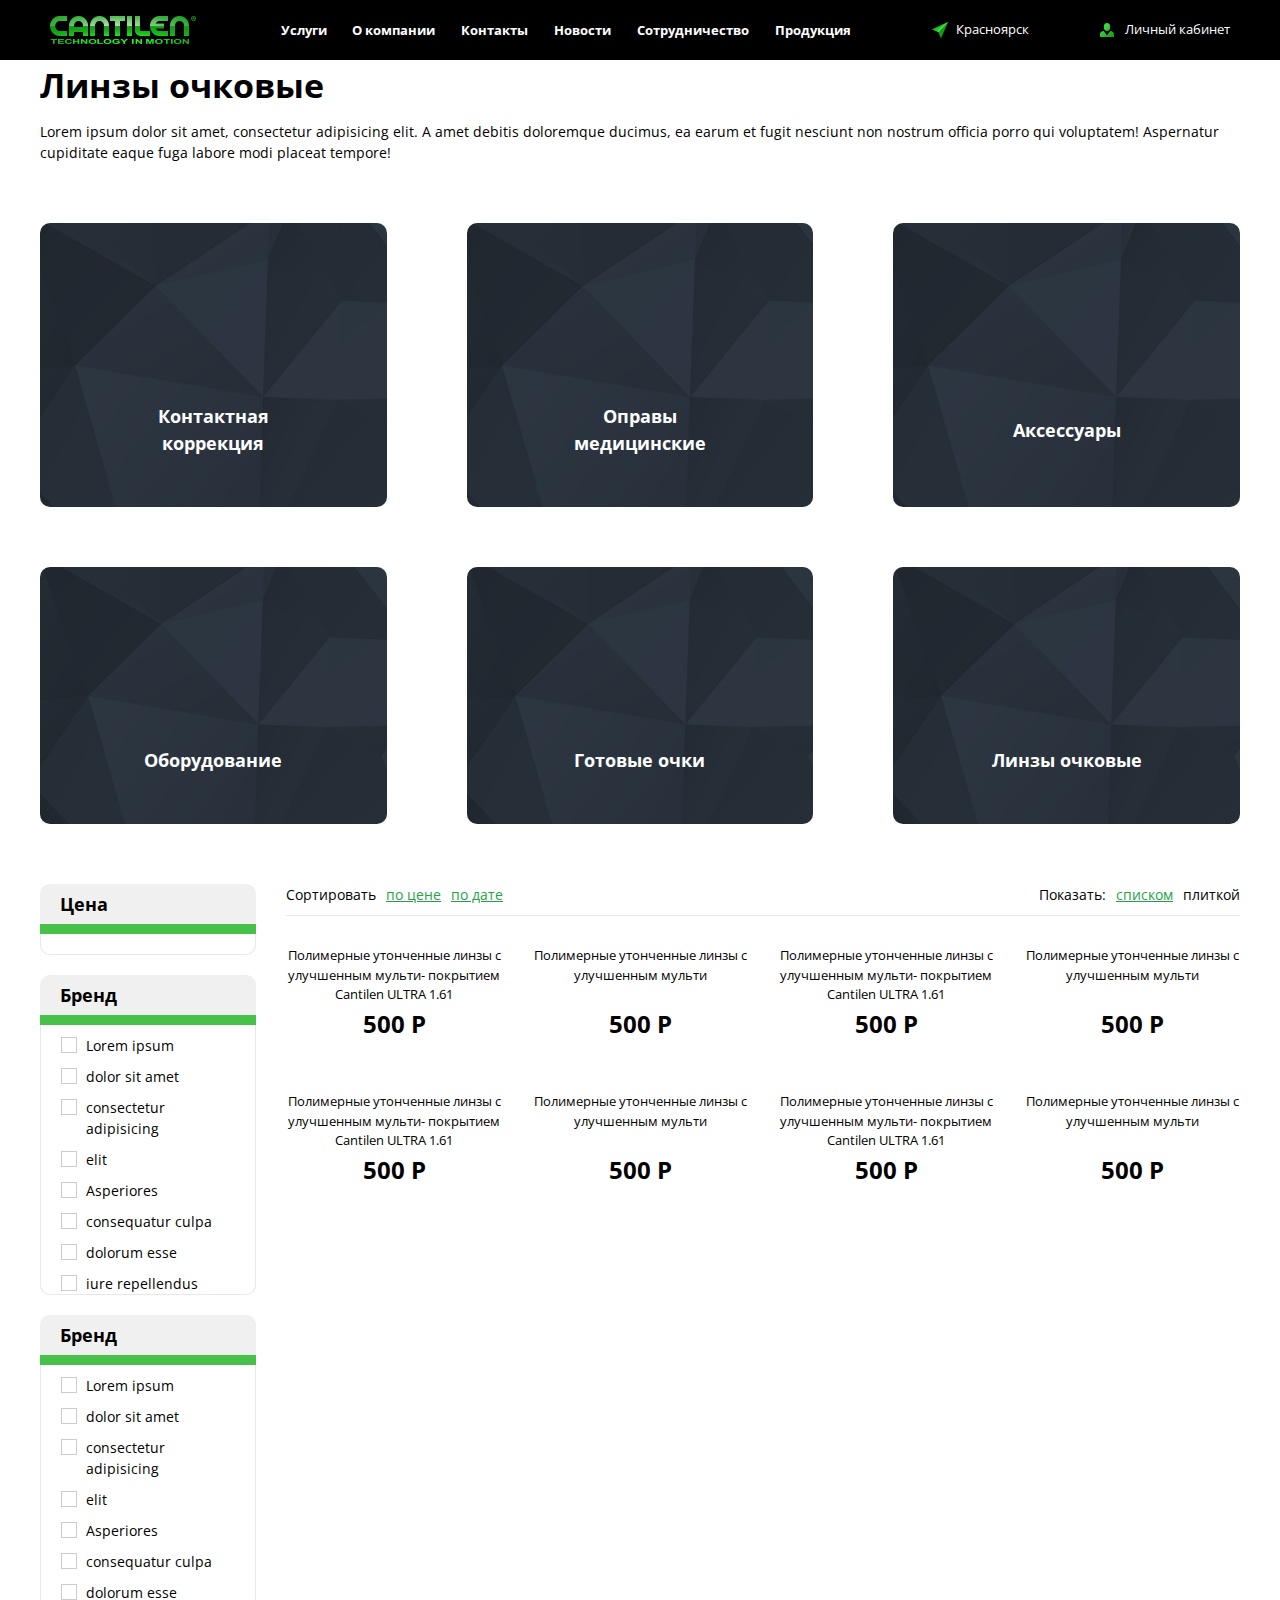
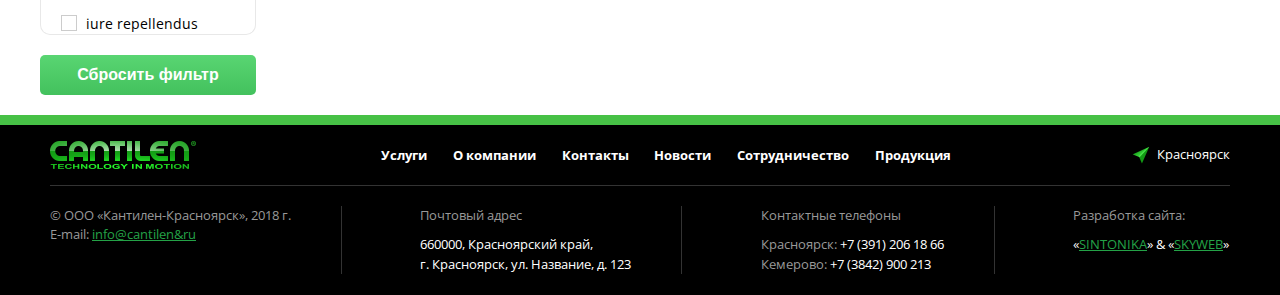
==== catalog.html @ 7dd4316a "каталог без деталки" ====
<!DOCTYPE html>
<html lang="en">
<head>
    <meta charset="UTF-8">
    <meta name="viewport" content="width=device-width, initial-scale=1">
    <title>Title</title>
    <link href="https://fonts.googleapis.com/css?family=Open+Sans" rel="stylesheet">
    <link rel="stylesheet" href="css/reset.css">
    <link rel="stylesheet" href="css/greed.css">
    <link rel="stylesheet" href="css/style.css">
</head>
<body>

    <header class="header">
        <div class="header__inner">
            <div class="m-overlay">
                <div class="m-overlay__item _logo">
                    <a href="#" class="logo"></a>
                </div>
                <div class="m-overlay__item _nav">
                    <nav class="m-nav">
                        <ul>
                            <li class="m-nav__item _sub">
                                <a href="#" class="m-nav__link">Услуги</a>
                                <div class="subnav-overlay">
                                    <div class="subnav-overlay__inner">
                                        <div class="subnav-overlay__item">
                                            <ul class="subnav">
                                                <li class="subnav__item">
                                                    <a href="#" class="subnav__link _aligner">
                                                        <img src="img/icons/n_icon_1.png" alt="">
                                                        Контактная коррекция
                                                    </a>
                                                </li>
                                                <li class="subnav__item">
                                                    <a href="#" class="subnav__link _aligner">
                                                        <img src="img/icons/n_icon_2.png" alt="">
                                                        Оправы медицинские
                                                    </a>
                                                </li>
                                                <li class="subnav__item">
                                                    <a href="#" class="subnav__link _aligner">
                                                        <img src="img/icons/n_icon_3.png" alt="">
                                                        Аксессуары
                                                    </a>
                                                </li>
                                                <li class="subnav__item">
                                                    <a href="#" class="subnav__link _aligner">
                                                        <img src="img/icons/n_icon_4.png" alt="">
                                                        Оборудование
                                                    </a>
                                                </li>
                                                <li class="subnav__item">
                                                    <a href="#" class="subnav__link _aligner">
                                                        <img src="img/icons/n_icon_5.png" alt="">
                                                        Готовые очки
                                                    </a>
                                                </li>
                                                <li class="subnav__item">
                                                    <a href="#" class="subnav__link _aligner">
                                                        <img src="img/icons/n_icon_6.png" alt="">
                                                        Линзы очковые
                                                    </a>
                                                </li>
                                            </ul>
                                        </div>
                                        <div class="subnav-overlay__item _search">
                                            <div class="search">
                                                <div class="search__inner">
                                                    <div class="search__inner-item _first">
                                                        <a href="#" class="search__btn _aligner">
                                                            <img src="img/icons/n_icon_7.png" alt="">
                                                            Поиск по каталогу
                                                        </a>
                                                    </div>
                                                    <div class="search__inner-item _form">
                                                        <form action="#">
                                                            <input type="text" class="search__input" placeholder="Что ищем?">
                                                            <button class="search__control">Найти</button>
                                                        </form>
                                                    </div>
                                                    <div class="search__inner-item">
                                                        <a href="#" class="search__close">X</a>
                                                    </div>
                                                </div>
                                            </div>
                                        </div>
                                    </div>
                                </div>
                            </li>
                            <li class="m-nav__item">
                                <a href="#" class="m-nav__link">О компании</a>
                            </li>
                            <li class="m-nav__item">
                                <a href="#" class="m-nav__link">Контакты</a>
                            </li>
                            <li class="m-nav__item">
                                <a href="#" class="m-nav__link">Новости</a>
                            </li>
                            <li class="m-nav__item">
                                <a href="#" class="m-nav__link">Сотрудничество</a>
                            </li>
                            <li class="m-nav__item">
                                <a href="#" class="m-nav__link">Продукция</a>
                            </li>
                        </ul>
                    </nav>
                </div>
                <div class="m-overlay__item">
                    <a href="#" class="location">Красноярск</a>
                </div>
                <div class="m-overlay__item">
                    <a href="#" class="login">Личный кабинет</a>
                </div>
                <div class="m-overlay__item _burger">
                    <a href="#" class="burger"></a>
                    <nav class="mob-nav">
                        <a href="#" class="mob-nav__item">Услуги</a>
                        <a href="#" class="mob-nav__item">О компании</a>
                        <a href="#" class="mob-nav__item">Контакты</a>
                        <a href="#" class="mob-nav__item">Новости</a>
                        <a href="#" class="mob-nav__item">Сотрудничество</a>
                        <a href="#" class="mob-nav__item">Продукция</a>
                    </nav>
                </div>
            </div>
        </div>
    </header>

    <div class="wrapper">

        <nav class="mob-subnav grid _4">
            <a href="#" class="mob-subnav__item grid__item">
                <img src="img/icons/n_icon_1.png" alt="">
            </a>
            <a href="#" class="mob-subnav__item grid__item">
                <img src="img/icons/n_icon_2.png" alt="">
            </a>
            <a href="#" class="mob-subnav__item grid__item">
                <img src="img/icons/n_icon_3.png" alt="">
            </a>
            <a href="#" class="mob-subnav__item grid__item">
                <img src="img/icons/n_icon_4.png" alt="">
            </a>
            <a href="#" class="mob-subnav__item grid__item">
                <img src="img/icons/n_icon_5.png" alt="">
            </a>
            <a href="#" class="mob-subnav__item grid__item">
                <img src="img/icons/n_icon_6.png" alt="">
            </a>
            <div class="mob-subnav__item grid__item"></div>
            <div class="mob-subnav__item grid__item _search">
                <img class="_common _show" src="img/icons/n_icon_7.png" alt="">
                <img class="_colored _hide" src="img/icons/n_icon_7-1.png" alt="">
                <input type="text" class="mob-search _hide" placeholder="Что ищем?">
            </div>
        </nav>

        <div class="main">
            <h2>Линзы очковые</h2>
            <p>Lorem ipsum dolor sit amet, consectetur adipisicing elit. A amet debitis doloremque ducimus, ea earum et fugit nesciunt non nostrum officia porro qui voluptatem! Aspernatur cupiditate eaque fuga labore modi placeat tempore!</p>
        </div>
        <div class="serv _cat grid _3 _mobile">
            <div class="grid__item">
                <div class="serv__item">
                    <div class="serv__item-img">
                        <img src="img/icons/b_icon_4.png" alt="">
                    </div>
                    <div class="serv__item-title">
                        Контактная коррекция
                    </div>
                    <a href="#" class="serv__item-link">&darr;</a>
                </div>
            </div>
            <div class="grid__item">
                <div class="serv__item">
                    <div class="serv__item-img">
                        <img src="img/icons/b_icon_5.png" alt="">
                    </div>
                    <div class="serv__item-title">
                        Оправы медицинские
                    </div>
                    <a href="#" class="serv__item-link">&darr;</a>
                </div>
            </div>
            <div class="grid__item">
                <div class="serv__item">
                    <div class="serv__item-img">
                        <img src="img/icons/b_icon_6.png" alt="">
                    </div>
                    <div class="serv__item-title">
                        Аксессуары
                    </div>
                    <a href="#" class="serv__item-link">&darr;</a>
                </div>
            </div>
            <div class="grid__item">
                <div class="serv__item">
                    <div class="serv__item-img">
                        <img src="img/icons/b_icon_7.png" alt="">
                    </div>
                    <div class="serv__item-title">
                        Оборудование
                    </div>
                    <a href="#" class="serv__item-link">&darr;</a>
                </div>
            </div>
            <div class="grid__item">
                <div class="serv__item">
                    <div class="serv__item-img">
                        <img src="img/icons/b_icon_8.png" alt="">
                    </div>
                    <div class="serv__item-title">
                        Готовые очки
                    </div>
                    <a href="#" class="serv__item-link">&darr;</a>
                </div>
            </div>
            <div class="grid__item">
                <div class="serv__item">
                    <div class="serv__item-img">
                        <img src="img/icons/b_icon_9.png" alt="">
                    </div>
                    <div class="serv__item-title">
                        Линзы очковые
                    </div>
                    <a href="#" class="serv__item-link">&darr;</a>
                </div>
            </div>
        </div>
        <div class="cat grid _1-4 _mobile">
            <div class="grid__item">
                <div class="cat__sidebar">
                    <form action="">
                        <div class="s-sec">
                            <div class="s-sec__title">
                                Цена
                            </div>
                            <div class="s-sec__main">

                            </div>
                        </div>
                        <div class="s-sec">
                            <div class="s-sec__title">
                                Бренд
                            </div>
                            <div class="s-sec__main">
                                <label class="check">
                                    <input type="checkbox" name="filter1">
                                    <span class="check__label">Lorem ipsum</span>
                                </label>
                                <label class="check">
                                    <input type="checkbox" name="filter1">
                                    <span class="check__label">dolor sit amet</span>
                                </label>
                                <label class="check">
                                    <input type="checkbox" name="filter1">
                                    <span class="check__label">consectetur adipisicing</span>
                                </label>
                                <label class="check">
                                    <input type="checkbox" name="filter1">
                                    <span class="check__label">elit</span>
                                </label>
                                <label class="check">
                                    <input type="checkbox" name="filter1">
                                    <span class="check__label">Asperiores</span>
                                </label>
                                <label class="check">
                                    <input type="checkbox" name="filter1">
                                    <span class="check__label">consequatur culpa</span>
                                </label>
                                <label class="check">
                                    <input type="checkbox" name="filter1">
                                    <span class="check__label">dolorum esse</span>
                                </label>
                                <label class="check">
                                    <input type="checkbox" name="filter1">
                                    <span class="check__label">iure repellendus veniam</span>
                                </label>
                                <label class="check">
                                    <input type="checkbox" name="filter1">
                                    <span class="check__label">Lorem ipsum</span>
                                </label>
                                <label class="check">
                                    <input type="checkbox" name="filter1">
                                    <span class="check__label">dolor sit amet</span>
                                </label>
                                <label class="check">
                                    <input type="checkbox" name="filter1">
                                    <span class="check__label">consectetur adipisicing</span>
                                </label>
                                <label class="check">
                                    <input type="checkbox" name="filter1">
                                    <span class="check__label">elit</span>
                                </label>
                                <label class="check">
                                    <input type="checkbox" name="filter1">
                                    <span class="check__label">Asperiores</span>
                                </label>
                                <label class="check">
                                    <input type="checkbox" name="filter1">
                                    <span class="check__label">consequatur culpa</span>
                                </label>
                                <label class="check">
                                    <input type="checkbox" name="filter1">
                                    <span class="check__label">dolorum esse</span>
                                </label>
                                <label class="check">
                                    <input type="checkbox" name="filter1">
                                    <span class="check__label">iure repellendus veniam</span>
                                </label>
                            </div>
                        </div>
                        <div class="s-sec">
                            <div class="s-sec__title">
                                Бренд
                            </div>
                            <div class="s-sec__main">
                                <label class="check">
                                    <input type="checkbox" name="filter1">
                                    <span class="check__label">Lorem ipsum</span>
                                </label>
                                <label class="check">
                                    <input type="checkbox" name="filter1">
                                    <span class="check__label">dolor sit amet</span>
                                </label>
                                <label class="check">
                                    <input type="checkbox" name="filter1">
                                    <span class="check__label">consectetur adipisicing</span>
                                </label>
                                <label class="check">
                                    <input type="checkbox" name="filter1">
                                    <span class="check__label">elit</span>
                                </label>
                                <label class="check">
                                    <input type="checkbox" name="filter1">
                                    <span class="check__label">Asperiores</span>
                                </label>
                                <label class="check">
                                    <input type="checkbox" name="filter1">
                                    <span class="check__label">consequatur culpa</span>
                                </label>
                                <label class="check">
                                    <input type="checkbox" name="filter1">
                                    <span class="check__label">dolorum esse</span>
                                </label>
                                <label class="check">
                                    <input type="checkbox" name="filter1">
                                    <span class="check__label">iure repellendus veniam</span>
                                </label>
                                <label class="check">
                                    <input type="checkbox" name="filter1">
                                    <span class="check__label">Lorem ipsum</span>
                                </label>
                                <label class="check">
                                    <input type="checkbox" name="filter1">
                                    <span class="check__label">dolor sit amet</span>
                                </label>
                                <label class="check">
                                    <input type="checkbox" name="filter1">
                                    <span class="check__label">consectetur adipisicing</span>
                                </label>
                                <label class="check">
                                    <input type="checkbox" name="filter1">
                                    <span class="check__label">elit</span>
                                </label>
                                <label class="check">
                                    <input type="checkbox" name="filter1">
                                    <span class="check__label">Asperiores</span>
                                </label>
                                <label class="check">
                                    <input type="checkbox" name="filter1">
                                    <span class="check__label">consequatur culpa</span>
                                </label>
                                <label class="check">
                                    <input type="checkbox" name="filter1">
                                    <span class="check__label">dolorum esse</span>
                                </label>
                                <label class="check">
                                    <input type="checkbox" name="filter1">
                                    <span class="check__label">iure repellendus veniam</span>
                                </label>
                            </div>
                        </div>
                        <button class="cat__sidebar-btn btn">Сбросить фильтр</button>
                    </form>
                </div>
            </div>
            <div class="grid__item">
                <div class="cat__main">
                    <div class="cat__main-head">
                        <div class="cat__main-head-item">
                            <div class="cat__main-head-name">Сортировать</div>
                            <a class="cat__main-head-control _price">по цене</a>
                            <a class="cat__main-head-control _date">по дате</a>
                        </div>
                        <div class="cat__main-head-item">
                            <div class="cat__main-head-name">Показать:</div>
                            <a class="cat__main-head-control _list">списком</a>
                            <a class="cat__main-head-control _tile _active">плиткой</a>
                        </div>
                    </div>
                    <div class="prod _tile">
                        <div class="prod__inner grid _4 _mobile-2"> <!--Классы grida въебать JSом-->
                            <div class="prod__item grid__item">
                                <div class="prod__item-unit _img">
                                    <a href="#" class="prod__item-img">
                                        <img src="img/c_img_1-1.png" alt="">
                                    </a>
                                </div>
                                <div class="prod__item-unit">
                                    <div class="prod__item-title">
                                        Полимерные утонченные линзы с улучшенным мульти- покрытием Cantilen ULTRA 1.61
                                    </div>
                                    <div class="prod__item-price">500 P</div>
                                    <div class="prod__item-btn">
                                        <a href="#" class="btn">Заказать</a>
                                    </div>
                                </div>
                            </div>
                            <div class="prod__item grid__item">
                                <div class="prod__item-unit _img">
                                    <a href="#" class="prod__item-img">
                                        <img src="img/c_img_1-1.png" alt="">
                                    </a>
                                </div>
                                <div class="prod__item-unit">
                                    <div class="prod__item-title">
                                        Полимерные утонченные линзы с улучшенным мульти
                                    </div>
                                    <div class="prod__item-price">500 P</div>
                                    <div class="prod__item-btn">
                                        <a href="#" class="btn">Заказать</a>
                                    </div>
                                </div>
                            </div>
                            <div class="prod__item grid__item">
                                <div class="prod__item-unit _img">
                                    <a href="#" class="prod__item-img">
                                        <img src="img/c_img_1-1.png" alt="">
                                    </a>
                                </div>
                                <div class="prod__item-unit">
                                    <div class="prod__item-title">
                                        Полимерные утонченные линзы с улучшенным мульти- покрытием Cantilen ULTRA 1.61
                                    </div>
                                    <div class="prod__item-price">500 P</div>
                                    <div class="prod__item-btn">
                                        <a href="#" class="btn">Заказать</a>
                                    </div>
                                </div>
                            </div>
                            <div class="prod__item grid__item">
                                <div class="prod__item-unit _img">
                                    <a href="#" class="prod__item-img">
                                        <img src="img/c_img_1-1.png" alt="">
                                    </a>
                                </div>
                                <div class="prod__item-unit">
                                    <div class="prod__item-title">
                                        Полимерные утонченные линзы с улучшенным мульти
                                    </div>
                                    <div class="prod__item-price">500 P</div>
                                    <div class="prod__item-btn">
                                        <a href="#" class="btn">Заказать</a>
                                    </div>
                                </div>
                            </div>
                            <div class="prod__item grid__item">
                                <div class="prod__item-unit _img">
                                    <a href="#" class="prod__item-img">
                                        <img src="img/c_img_1-1.png" alt="">
                                    </a>
                                </div>
                                <div class="prod__item-unit">
                                    <div class="prod__item-title">
                                        Полимерные утонченные линзы с улучшенным мульти- покрытием Cantilen ULTRA 1.61
                                    </div>
                                    <div class="prod__item-price">500 P</div>
                                    <div class="prod__item-btn">
                                        <a href="#" class="btn">Заказать</a>
                                    </div>
                                </div>
                            </div>
                            <div class="prod__item grid__item">
                                <div class="prod__item-unit _img">
                                    <a href="#" class="prod__item-img">
                                        <img src="img/c_img_1-1.png" alt="">
                                    </a>
                                </div>
                                <div class="prod__item-unit">
                                    <div class="prod__item-title">
                                        Полимерные утонченные линзы с улучшенным мульти
                                    </div>
                                    <div class="prod__item-price">500 P</div>
                                    <div class="prod__item-btn">
                                        <a href="#" class="btn">Заказать</a>
                                    </div>
                                </div>
                            </div>
                            <div class="prod__item grid__item">
                                <div class="prod__item-unit _img">
                                    <a href="#" class="prod__item-img">
                                        <img src="img/c_img_1-1.png" alt="">
                                    </a>
                                </div>
                                <div class="prod__item-unit">
                                    <div class="prod__item-title">
                                        Полимерные утонченные линзы с улучшенным мульти- покрытием Cantilen ULTRA 1.61
                                    </div>
                                    <div class="prod__item-price">500 P</div>
                                    <div class="prod__item-btn">
                                        <a href="#" class="btn">Заказать</a>
                                    </div>
                                </div>
                            </div>
                            <div class="prod__item grid__item">
                                <div class="prod__item-unit _img">
                                    <a href="#" class="prod__item-img">
                                        <img src="img/c_img_1-1.png" alt="">
                                    </a>
                                </div>
                                <div class="prod__item-unit">
                                    <div class="prod__item-title">
                                        Полимерные утонченные линзы с улучшенным мульти
                                    </div>
                                    <div class="prod__item-price">500 P</div>
                                    <div class="prod__item-btn">
                                        <a href="#" class="btn">Заказать</a>
                                    </div>
                                </div>
                            </div>
                        </div>
                    </div>
                </div>
            </div>
        </div>
    </div>

    <footer class="footer">
        <div class="footer__inner">
            <div class="footer__inner-unit">
                <div class="m-overlay">
                    <div class="m-overlay__item _logo">
                        <a href="#" class="logo"></a>
                    </div>
                    <div class="m-overlay__item _nav">
                        <nav class="m-nav">
                            <a href="#" class="m-nav__link">Услуги</a>
                            <a href="#" class="m-nav__link">О компании</a>
                            <a href="#" class="m-nav__link">Контакты</a>
                            <a href="#" class="m-nav__link">Новости</a>
                            <a href="#" class="m-nav__link">Сотрудничество</a>
                            <a href="#" class="m-nav__link">Продукция</a>
                        </nav>
                    </div>
                    <div class="m-overlay__item">
                        <a href="#" class="location">Красноярск</a>
                    </div>
                </div>
            </div>
            <div class="footer__inner-unit">
                <div class="footer__inner-unit-item">
                    <div class="copyright">
                        © ООО «Кантилен-Красноярск», 2018 г. <br>
                        E-mail:
                        <a href="#">info@cantilen&ru</a>
                    </div>
                </div>
                <div class="footer__inner-unit-item">
                    <div class="footer__inner-unit-item-title">
                        Почтовый адрес
                    </div>
                    <p>
                        660000, Красноярский край, <br>
                        г. Красноярск, ул. Название, д. 123
                    </p>
                </div>
                <div class="footer__inner-unit-item">
                    <div class="footer__inner-unit-item-title">
                        Контактные телефоны
                    </div>
                    <p>
                        <span>Красноярск:</span> +7 (391) 206 18 66 <br>
                        <span>Кемерово:</span> +7 (3842) 900 213
                    </p>
                </div>
                <div class="footer__inner-unit-item">
                    <div class="footer__inner-unit-item-title">
                        Разработка сайта:
                    </div>
                    <p>
                        «<a href="#">SINTONIKA</a>»
                        &
                        «<a href="#">SKYWEB</a>»
                    </p>
                </div>
            </div>
        </div>
    </footer>

    <script src="js/greed.js"></script>
    <script src="js/jquery.js"></script>
    <script src="js/jquery.spincrement.min.js"></script>
    <script src="js/script.js"></script>
</body>
</html>
---- css/greed.css ----
* {
    box-sizing: border-box;
    }

*::before, *::after {
    box-sizing: border-box;
    }

/*Grid*/

.grid {
    position: relative;
    /*margin: 0 -15px;*/
    box-sizing: border-box;
    display: flex;
    flex-flow: row wrap;
    align-content: stretch;
    }

.grid__item {
    position: relative;
    /*padding: 0 15px;*/
    flex-grow: 0;
    flex-shrink: 0;
    width: 100%;
    }

.grid._2 {
    }

    .grid._2 > .grid__item {
        width: calc(100% / 2);
        }

.grid._3 {
    }

    .grid._3 > .grid__item {
        width: calc(100% / 3);
        }

.grid._4 {
    }

    .grid._4 > .grid__item {
        width: calc(100% / 4);
        }

.grid._5 {
    }

    .grid._5 > .grid__item {
        width: calc(100% / 5);
        }

.grid._6 {
    }

    .grid._6 > .grid__item {
        width: calc(100% / 6);
        }

.grid._2-1 {
    }

    .grid._2-1 > .grid__item {
        width: calc(100% / 3 * 2);
        }
    
    .grid._2-1 > .grid__item:nth-child(2n) {
        width: calc(100% / 3);
        }

.grid._1-2 {
    }

    .grid._1-2 > .grid__item {
        width: calc(100% / 3);
        }
    
    .grid._1-2 > .grid__item:nth-child(2n) {
        width: calc(100% / 3 * 2);
        }

.grid._3-1 {
    }

    .grid._3-1 > .grid__item {
        width: calc(100% / 4 * 3);
        }
    
    .grid._3-1 > .grid__item:nth-child(2n) {
        width: calc(100% / 4);
        }

.grid._1-3 {
    }

    .grid._1-3 > .grid__item {
        width: calc(100% / 4);
        }
    
    .grid._1-3 > .grid__item:nth-child(2n) {
        width: calc(100% / 4 * 3);
        }

.grid._1-2-1 {
    }

    .grid._1-2-1 > .grid__item {
        width: calc(100% / 2);
        }
    
    .grid._1-2-1 > .grid__item:nth-child(3n+1) {
        width: calc(100% / 4);
        }
    
    .grid._1-2-1 > .grid__item:nth-child(3n) {
        width: calc(100% / 4);
        }

.grid._4-1 {
    }

    .grid._4-1 > .grid__item {
        width: calc(100% / 5 * 4);
        }
    
    .grid._4-1 > .grid__item:nth-child(2n) {
        width: calc(100% / 5);
        }

.grid._1-4 {
    }

    .grid._1-4 > .grid__item {
        width: calc(100% / 5);
        }
    
    .grid._1-4 > .grid__item:nth-child(2n) {
        width: calc(100% / 5 * 4);
        }

.grid._1-3-1 {
    }

    .grid._1-3-1 > .grid__item {
        width: calc(100% / 5 * 3);
        }
    
    .grid._1-3-1 > .grid__item:nth-child(3n+1) {
        width: calc(100% / 5);
        }
    
    .grid._1-3-1 > .grid__item:nth-child(3n) {
        width: calc(100% / 5);
        }

.grid._5-1 {
    }

    .grid._5-1 > .grid__item {
        width: calc(100% / 6 * 5);
        }
    
    .grid._5-1 > .grid__item:nth-child(2n) {
        width: calc(100% / 6);
        }

.grid._1-5 {
    }

    .grid._1-5 > .grid__item {
        width: calc(100% / 6);
        }
    
    .grid._1-5 > .grid__item:nth-child(2n) {
        width: calc(100% / 6 * 5);
        }

.grid._1-4-1 {
    }

    .grid._1-4-1 > .grid__item {
        width: calc(100% / 3 * 2);
        }
    
    .grid._1-4-1 > .grid__item:nth-child(3n+1) {
        width: calc(100% / 6);
        }
    
    .grid._1-4-1 > .grid__item:nth-child(3n) {
        width: calc(100% / 6);
        }

/*Uncommon sizes*/

.grid._2-3 {
    }

    .grid._2-3 > .grid__item {
        width: calc(100% / 5 * 2);
        }
    
    .grid._2-3 > .grid__item:nth-child(2n) {
        width: calc(100% / 5 * 3);
        }

.grid._3-2 {
    }

    .grid._3-2 > .grid__item {
        width: calc(100% / 5 * 3);
        }
    
    .grid._3-2 > .grid__item:nth-child(2n) {
        width: calc(100% / 5 * 2);
        }

.grid._4-5 {
    }

    .grid._4-5 > .grid__item {
        width: calc(100% / 9 * 4);
        }
    
    .grid._4-5 > .grid__item:nth-child(2n) {
        width: calc(100% / 9 * 5);
        }

.grid._5-4 {
    }

    .grid._5-4 > .grid__item {
        width: calc(100% / 9 * 5);
        }
    
    .grid._5-4 > .grid__item:nth-child(2n) {
        width: calc(100% / 9 * 4);
        }

/*Mobile grid*/

@media (max-width: 767px) {
    
    .grid._mobile {
        }
    
        .grid._mobile > .grid__item:nth-child(n) {
            width: 100%;
            }
    
    .grid._mobile-2 {
        }
    
        .grid._mobile-2 > .grid__item:nth-child(n) {
            width: calc(100% / 2);
            }
    
    .grid._mobile-3 {
        }
    
        .grid._mobile-3 > .grid__item:nth-child(n) {
            width: calc(100% / 3);
            }
    
    .grid._mobile-4 {
        }
    
        .grid._mobile-4 > .grid__item:nth-child(n) {
            width: calc(100% / 4);
            }
    
    .grid._mobile-5 {
        }
    
        .grid._mobile-5 > .grid__item:nth-child(n) {
            width: calc(100% / 5);
            }
    
    .grid._mobile-6 {
        }
    
        .grid._mobile-6 > .grid__item:nth-child(n) {
            width: calc(100% / 6);
            }
    
    .grid._mobile-2-1 {
        }
    
        .grid._mobile-2-1 > .grid__item {
            width: calc(100% / 3 * 2);
            }
    
        .grid._mobile-2-1 > .grid__item:nth-child(2n) {
            width: calc(100% / 3);
            }
    
    .grid._mobile-1-2 {
        }
    
        .grid._mobile-1-2 > .grid__item {
            width: calc(100% / 3);
            }
        
        .grid._mobile-1-2 > .grid__item:nth-child(2n) {
            width: calc(100% / 3 * 2);
            }
    
    .grid._mobile-3-1 {
        }
    
        .grid._mobile-3-1 > .grid__item {
            width: calc(100% / 4 * 3);
            }
        
        .grid._mobile-3-1 > .grid__item:nth-child(2n) {
            width: calc(100% / 4);
            }
    
    .grid._mobile-1-3 {
        }
    
        .grid._mobile-1-3 > .grid__item {
            width: calc(100% / 4);
            }
        
        .grid._mobile-1-3 > .grid__item:nth-child(2n) {
            width: calc(100% / 4 * 3);
            }
    
    .grid._mobile-1-2-1 {
        }
    
        .grid._mobile-1-2-1 > .grid__item {
            width: calc(100% / 2);
            }
        
        .grid._mobile-1-2-1 > .grid__item:nth-child(3n+1) {
            width: calc(100% / 4);
            }
        
        .grid._mobile-1-2-1 > .grid__item:nth-child(3n) {
            width: calc(100% / 4);
            }
    
    .grid._mobile-4-1 {
        }
    
        .grid._mobile-4-1 > .grid__item {
            width: calc(100% / 5 * 4);
            }
        
        .grid._mobile-4-1 > .grid__item:nth-child(2n) {
            width: calc(100% / 5);
            }
    
    .grid._mobile-1-4 {
        }
    
        .grid._mobile-1-4 > .grid__item {
            width: calc(100% / 5);
            }
        
        .grid._mobile-1-4 > .grid__item:nth-child(2n) {
            width: calc(100% / 5 * 4);
            }
    
    .grid._mobile-1-3-1 {
        }
    
        .grid._mobile-1-3-1 > .grid__item {
            width: calc(100% / 5 * 3);
            }
        
        .grid._mobile-1-3-1 > .grid__item:nth-child(3n+1) {
            width: calc(100% / 5);
            }
        
        .grid._mobile-1-3-1 > .grid__item:nth-child(3n) {
            width: calc(100% / 5);
            }
    
    .grid._mobile-5-1 {
        }
    
        .grid._mobile-5-1 > .grid__item {
            width: calc(100% / 6 * 5);
            }
        
        .grid._mobile-5-1 > .grid__item:nth-child(2n) {
            width: calc(100% / 6);
            }
    
    .grid._mobile-1-5 {
        }
    
        .grid._mobile-1-5 > .grid__item {
            width: calc(100% / 6);
            }
        
        .grid._mobile-1-5 > .grid__item:nth-child(2n) {
            width: calc(100% / 6 * 5);
            }
    
    .grid._mobile-1-4-1 {
        }
    
        .grid._mobile-1-4-1 > .grid__item {
            width: calc(100% / 3 * 2);
            }
        
        .grid._mobile-1-4-1 > .grid__item:nth-child(3n+1) {
            width: calc(100% / 6);
            }
        
        .grid._mobile-1-4-1 > .grid__item:nth-child(3n) {
            width: calc(100% / 6);
            }
        
    }

/*Features*/

.grid._vertical {
    flex-direction: column;
    }

    .grid._vertical > .grid__item {
        align-self: stretch;
        flex-basis: 50%;
        }


/*Slider*/

.grid._slider {
    flex-wrap: nowrap;
    overflow: hidden;
    }
    .grid._slider > .grid__item {
        margin-left: 0;
        transition: all 0.3s ease;
        }

._slider .control._next,
._slider .control._prev {
    position: absolute;
    top: 50%;
    z-index: 13;
    font-size: 26px;
    cursor: pointer;
    }
._slider .control._next {
    right: 0;
    }
._slider .control._prev {
    left: 0;
    }
---- css/style.css ----
/*Grid adjust*/

.grid {
    margin: 0 -15px;
    }
    .grid__item {
        /*padding: 0 15px 30px;*/
        padding: 0 15px;
        }

.grid._slider-s {
    flex-wrap: nowrap;
    overflow: hidden;
    }
    .grid._slider-s > .grid__item {
        margin-left: 0;
        transition: all 0.3s ease;
        }

/*Common styles*/

body {
    position: relative;
    /*padding-top: 60px;*/
    /*padding-top: 240px;*/
    /*padding-bottom: 180px;*/
    /*padding-bottom: 200px;*/
    /*min-height: 100vh;*/
    font-family: 'Open Sans', sans-serif;
    font-size: 14px;
    line-height: 1.5;
    color: #000000;
    }

.wrapper {
    position: relative;
    padding-top: 60px;
    /*padding-top: 240px;*/
    padding-bottom: 180px;
    /*padding-bottom: 200px;*/
    /*padding-left: 10px;*/
    /*padding-right: 10px;*/
    margin: 0 auto;
    max-width: 1200px;
    min-height: 100vh;
    overflow-x: hidden;
    }
.wrapper._main {
    max-width: 100%;
    }

.c-inner {
    position: relative;
    margin: 0 auto;
    padding-left: 10px;
    padding-right: 10px;
    max-width: 1200px;
    }

a {
    text-decoration: underline;
    color: #24a247;
    transition: all 0.2s ease;
    }
a:visited {
    color: #226f46;
    }
a:visited:hover,
a:hover {
    color: #18da58;
    }

.btn:visited,
.btn {
    padding: 0 10px;
    min-width: 160px;
    display: inline-block;
    vertical-align: top;
    border: 0;
    border-radius: 5px;
    font-size: 16px;
    font-weight: bold;
    line-height: 40px;
    text-align: center;
    text-decoration: none;
    color: #ffffff;
    background: #59d572; /* Old browsers */
    background: -moz-linear-gradient(top, #59d572 0%, #43c15d 100%); /* FF3.6-15 */
    background: -webkit-linear-gradient(top, #59d572 0%,#43c15d 100%); /* Chrome10-25,Safari5.1-6 */
    background: linear-gradient(to bottom, #59d572 0%,#43c15d 100%); /* W3C, IE10+, FF16+, Chrome26+, Opera12+, Safari7+ */
    cursor: pointer;
    transition: none;
    }
.btn:hover,
.btn:visited:hover,
.btn:focus,
.btn:visited:focus {
    color: #ffffff;
    background: #43c15d;
    }
.btn._lg {
    min-width: 280px;
    line-height: 60px;
    }
.btn._lg:hover,
.btn._lg:focus {
    background: #ffbb00;
    }
.btn:disabled,
.btn._lg:disabled {
    background: #e9e9e9; /* Old browsers */
    background: -moz-linear-gradient(top, #e9e9e9 0%, #dbdbdb 100%); /* FF3.6-15 */
    background: -webkit-linear-gradient(top, #e9e9e9 0%,#dbdbdb 100%); /* Chrome10-25,Safari5.1-6 */
    background: linear-gradient(to bottom, #e9e9e9 0%,#dbdbdb 100%); /* W3C, IE10+, FF16+, Chrome26+, Opera12+, Safari7+ */
    cursor: default;
    }

.radio {
    margin: 0 0 10px;
    /*display: block;*/
    display: inline-block;
    }
    .radio input[type="radio"] {
        display: none;
        }
    .radio__label {
        position: relative;
        padding: 0 10px 0 25px;
        display: block;
        }
    .radio__label:before,
    .radio__label:after {
        position: absolute;
        display: block;
        border-radius: 50%;
        transition: all 0.3s ease;
        content: '';
        }
    .radio__label:before {
        top: 2px;
        /*top: 0;*/
        left: 0;
        width: 16px;
        height: 16px;
        border: 1px solid #ccc;
        }
    .radio__label:after {
        top: 5px;
        /*top: 3px;*/
        left: 3px;
        height: 10px;
        width: 10px;
        background: #43c15d;
        opacity: 0;
        transition: all 0.2s ease;
        }
    .radio input[type="radio"]:checked ~ .radio__label:after {
        opacity: 1;
        }

.check {
    margin: 0 0 10px;
    /*display: block;*/
    display: inline-block;
    }
    .check input[type="checkbox"] {
        display: none;
        }
    .check__label {
        position: relative;
        padding: 0 10px 0 25px;
        display: block;
        }
    .check__label:before,
    .check__label:after {
        position: absolute;
        display: block;
        transition: all 0.3s ease;
        content: '';
        }
    .check__label:before {
        top: 2px;
        /*top: 0;*/
        left: 0;
        width: 16px;
        height: 16px;
        border: 1px solid #ccc;
        }
    .check__label:after {
        top: 5px;
        /*top: 3px;*/
        left: 3px;
        height: 10px;
        width: 10px;
        background: #43c15d;
        opacity: 0;
        transition: all 0.2s ease;
        }
    .check input[type="checkbox"]:checked ~ .check__label:after {
        opacity: 1;
        }

.c-input {
    margin: 10px 0 10px;
    padding: 0 20px;
    height: 50px;
    width: 100%;
    display: inline-block;
    border: 1px solid #ccc;
    border-radius: 5px;
    background: #f7f7f7;
    font-family: "Open Sans";
    font-size: 14px;
    color: #000;
    transition: all 0.2s ease;
    }
.c-input::placeholder {
    font-family: "Open Sans";
    font-size: 14px;
    color: #999999;
    }
/*.c-input:focus,*/
.c-input._filled {
    border-color: #ccc;
    border-radius: 5px;
    background: #fff;
    box-shadow: none;
    outline: none;
    }
.c-input:focus {
/*.c-input:hover {*/
    border-color: transparent;
    border-radius: 5px;
    background: #fff;
    box-shadow: none;
    outline: none;
    }

.c-text {
    margin: 10px 0 10px;
    padding: 15px 20px;
    min-height: 120px;
    width: 100%;
    display: inline-block;
    border: 1px solid #ccc;
    border-radius: 5px;
    font-family: "Open Sans";
    font-size: 14px;
    background: #f7f7f7;
    color: #000;
    transition: all 0.2s ease;
    }
.c-text::placeholder,
.c-text:-moz-placeholder,
.c-text::-webkit-input-placeholder {
    font-family: "Open Sans";
    font-size: 14px;
    color: #999999;
    }
/*.c-text:focus,*/
.c-text._filled {
    border-color: #ccc;
    border-radius: 5px;
    background: #fff;
    box-shadow: none;
    outline: none;
    }
.c-text:focus {
/*.c-text:hover {*/
    border-color: transparent;
    border-radius: 5px;
    background: #fff;
    box-shadow: none;
    outline: none;
    }

.c-select {
    margin: 10px 0 10px;
    padding: 0 20px;
    height: 50px;
    width: 100%;
    display: inline-block;
    border: 1px solid #ccc;
    border-radius: 5px;
    background: #f7f7f7;
    font-family: "Open Sans";
    font-size: 14px;
    color: #000;
    transition: all 0.2s ease;
    }
.c-select:focus {
    border-color: transparent;
    border-radius: 5px;
    background: #fff;
    box-shadow: none;
    outline: none;
    }
    .c-select > option {
        padding: 0 15px;
        border-color: transparent;
        line-height: 30px;
        }
    .c-select > option:hover {
        background: #f7f7f7;
        color: #000000;
        }

.error-alert {
    padding: 10px 20px;
    display: block;
    color: #ff3333;
    }

.hint {
    position: relative;
    display: inline-block;
    color: #24a247;
    text-decoration: underline;
    text-decoration-style: dotted;
    }
    .hint__popup {
        display: none;
        position: absolute;
        z-index: 13;
        bottom: calc(100% + 5px);
        left: calc(50% - 100px);
        padding: 10px 20px;
        min-width: 200px;
        background: #f0f0f0;
        color: #666666;
        /*opacity: 0;*/
        transition: all 0.2s ease 0.1s;
        }
    .hint__popup:after {
        position: absolute;
        top: 100%;
        left: calc(50% - 11px);
        width: 0;
        height: 0;
        border-style: solid;
        border-width: 10px 11px 0 11px;
        border-color: #f0f0f0 transparent transparent transparent;
        content: '';
        }
    .hint:hover .hint__popup {
        display: block;
        /*opacity: 1;*/
        }

.main {

    }
    .main p {
        margin: 0 0 20px;
        /*margin: 0 0 40px;*/
        }
    .main em {
        font-style: italic;
        }
    .main strong {
        font-weight: bold;
        }
    .main .t-title {
        margin-bottom: 3px;
        display: block;
        border-bottom: 4px solid #45c052;
        font-size: 13px;
        font-style: italic;
        color: #666666;
        }
    .main table {
        width: 100%;
        }
        .main thead {
            font-weight: bold;
            background: #000000;
            color: #cccccc;
            }
        .main tbody {
            }
        .main tr {
            border-top: 1px solid #cccccc;
            border-bottom: 1px solid #cccccc;
            }
        .main td {
            padding: 15px;
            vertical-align: middle;
            }
    .main ol,
    .main ul {
        padding-left: 30px;
        font-weight: bold;
        }
        .main ol li,
        .main ul li {
            padding-left: 5px;
            }
            .main ol span,
            .main ul span,
            .main ol p,
            .main ul p {
                font-weight: normal;
                }
    .main ol {
        list-style-type: decimal;
        }
        .main ol  ol {
            list-style-type: upper-alpha;
            }
            .main ol  ol  ol {
                list-style-type: lower-alpha;
                }
                .main ol  ol  ol ol {
                    list-style-type: lower-roman;
                    }
    .main ul {
        list-style-type: square;
        }
        .main ul ul {
            list-style-type: square;
            }
            /*.main ul ul li {*/
                /*position: relative;*/
                /*}*/
            /*.main ul ul li:before {*/
                /*position: absolute;*/
                /*top: 9px;*/
                /*left: -16px;*/
                /*height: 3px;*/
                /*width: 3px;*/
                /*background: #ffffff;*/
                /*content: '';*/
                /*}*/
            .main ul ul ul {
                list-style-type: disc;
                }
                .main ul ul ul ul {
                    list-style-type: circle;
                    }
    .main ul.list {
        padding: 0;
        list-style: none;
        font-weight: normal;
        }
        .main ul.list li {
            padding: 0 0 10px 40px;
            }
            .main ul.list li > * {
                /*font-weight: normal;*/
                }
            .main ul.list li > strong,
            .main ul.list li > b {
                margin: 0 0 0 -40px;
                display: block;
                font-weight: bold;
                }
h1, h2, h3, h4, h5, h6 {
    margin: 0 0 10px;
    font-weight: bold;
    }
h1 {
    font-size: 34px;
    }
h2 {
    font-size: 34px;
    }
h3 {
    font-size: 28px;
    }
h4 {
    font-size: 24px;
    }
h5 {
    font-size: 20px;
    }
h6 {
    font-size: 16px;
    }

/*Sidebar*/

.sidebar {
    padding: 20px;
    background: #f0f0f0;
    }
    .sidebar__unit {
        padding: 0 0 10px;
        }
    .sidebar__unit:last-child {
        padding-bottom: 0;
        }
        .sidebar__unit-title {
            margin: 0 0 5px;
            font-size: 16px;
            }
        .sidebar__unit-list {

            }
            .sidebar__unit-list-item {
                margin: 0 0 5px;
                display: block;
                font-size: 14px;
                color: #24a247;
                }

/*Header*/

.header {
    position: fixed;
    z-index: 21;
    top: 0;
    left: 0;
    right: 0;
    width: 100%;
    /*min-height: 60px;*/
    background: #000000;
    }
    .header__inner {
        margin: 0 auto;
        padding-left: 10px;
        padding-right: 10px;
        /*height: 60px;*/
        /*min-height: 60px;*/
        max-width: 1200px;
        }

/*Main overlay*/

.m-overlay {
    position: relative;
    height: 60px;
    width: 100%;
    display: flex;
    flex-flow: row nowrap;
    align-items: center;
    justify-content: space-between;
    }
    .m-overlay__item {
        /*flex: 1 1 20%;*/
        /*height: 100%;*/
        }
    .m-overlay__item._logo {
        height: 100%;
        }
    .m-overlay__item:first-child {
        /*flex: 0 0 20%;*/
        }
    .m-overlay__item._nav {
        flex: 0 1 50%;
        /*flex: 0 0 50%;*/
        }
    .m-overlay__item._burger {
        display: none;
        }

        .location,
        .location:visited,
        .burger,
        .burger:visited,
        .login,
        .login:visited {
            padding: 0 0 0 25px;
            min-height: 20px;
            display: block;
            font-size: 13px;
            text-decoration: none;
            color: #ffffff;
            background: left center no-repeat;
            }
        .location {
            background-image: url(../img/icons/i_location.png);
            }
        .burger {
            background-image: url(../img/icons/i_burger.png);
            }
        .login {
            background-image: url(../img/icons/i_person.png);
            }

/*Mobile nav*/

.mob-nav {
    position: fixed;
    top: 60px;
    left: 0;
    right: 0;
    padding: 20px;
    display: none;
    /*display: flex;*/
    flex-flow: column nowrap;
    align-items: center;
    background: #000000;
    }
    .mob-nav__item:visited,
    .mob-nav__item {
        font-size: 16px;
        font-weight: bold;
        line-height: 40px;
        text-decoration: none;
        color: #ffffff;
        }
    .mob-nav__item:focus,
    .mob-nav__item:hover {
        font-size: 16px;
        font-weight: bold;
        text-decoration: none;
        color: #ffffff;
        }

/*Logo*/

.logo {
    min-width: 150px;
    height: 100%;
    display: block;
    background: url("../img/logo.png") left center no-repeat;
    }

/*Main nav*/

.m-nav,
.m-nav > ul {
    display: flex;
    flex-flow: row nowrap;
    align-items: center;
    justify-content: space-between;
    }
    .m-nav ul {
        width: 100%;
        }
    .m-nav__link,
    .m-nav__link:visited {
        position: relative;
        padding: 0 10px;
        display: block;
        font-size: 13px;
        font-weight: bold;
        line-height: 60px;
        text-decoration: none;
        color: #ffffff;
        }
    .m-nav__item,
    .m-nav__item:visited {
        position: relative;
        }
    .m-nav__item._sub:before {
        position: absolute;
        bottom: 0;
        left: calc(50% - 14px);
        width: 0;
        height: 0;
        border-style: solid;
        border-width: 0 14px 13px 14px;
        border-color: transparent transparent #4dc974 transparent;
        content: '';
        display: block;
        /*display: none;*/
        opacity: 0;
        transition: opacity 0.2s ease;
        }
    .m-nav__item._sub:hover:before,
    .m-nav__item._active:before {
        opacity: 1;
        /*display: block;*/
        }

/*Subnav*/

.subnav-overlay {
    position: fixed;
    z-index: -1;
    top: 60px;
    left: 0;
    padding:0;
    /*padding: 20px;*/
    height: 0;
    width: 100%;
    /*display: flex;*/
    /*justify-content: center;*/
    background: #4dc974;
    /*display: none;*/
    opacity: 0;
    overflow: hidden;
    transition: opacity 0.2s ease;
    }
.m-nav__item._active .subnav-overlay,
.m-nav__item:hover .subnav-overlay {
    z-index: 21;
    padding: 0;
    /*padding: 20px;*/
    height: auto;
    /*display: flex;*/
    opacity: 1;
    }
    .subnav-overlay__inner {
        margin: 0 auto;
        max-width: 1200px;
        display: flex;
        justify-content: center;
        /*justify-content: space-between;*/
        }
    .subnav-overlay__inner._active {
        justify-content: space-between;
        }
    .subnav-overlay__item {
        padding: 0 40px;
        }
    .subnav-overlay__item:first-child {
        border-right: 1px solid #55da81;
        width: auto;
        opacity: 1;
        transition: all 0.3s ease;
        }
    .subnav-overlay__inner._active .subnav-overlay__item:first-child {
        padding: 0;
        width: 0;
        opacity: 0;
        overflow: hidden;
        }
    .subnav-overlay__item._search {
        cursor: pointer;
        }
    .subnav-overlay__inner._active .subnav-overlay__item._search {
        padding: 0 10px;
        width: 100%;
        }
.subnav {
    display: flex;
    flex-flow: row nowrap;
    align-items: stretch;
    /*align-items: flex-start;*/
    justify-content: space-between;
    }
    .subnav__item {
        padding: 20px 0;
        /*padding: 20px 10px;*/
        display: block;
        }
    .subnav__item:hover {
        background: #175635;
        }
    .subnav__link,
    .subnav__link:visited {
        position: relative;
        padding: 40px 0 0;
        /*padding: 40px 0 20px;*/
        margin: 0 10px;
        width: 105px;
        display: block;
        text-align: center;
        text-decoration: none;
        color: #ffffff;
        }
    .subnav__link:visited:hover,
    .subnav__link:hover {
        color: #ffffff;
        text-decoration: none;
        }
        .subnav__link img {
            position: absolute;
            top: 0;
            /*left: 50%;*/
            max-height: 35px;
            height: auto;
            width: auto;
            display: inline-block;
            }

/*Mobile subnav*/

.mob-subnav {
    position: relative;
    padding: 10px;
    display: none;
    flex-flow: row wrap;
    justify-content: flex-start;
    align-items: stretch;
    background: #4dc974;
    }
    .mob-subnav__item {
        /*padding: 15px;*/
        /*padding-top: 15px;*/
        /*padding-bottom: 15px;*/
        margin-bottom: 5px;
        margin-top: 5px;
        height: 52px;
        display: block;
        line-height: 52px;
        /*flex: 0 1 25%;*/
        text-align: center;
        }
    .mob-subnav__item._search {
        position: static;
        cursor: pointer;
        }
        .mob-subnav__item img {
            max-height: 35px;
            height: auto;
            width: auto;
            display: inline-block;
            vertical-align: middle;
            }
        .mob-subnav__item._search img._common {
            /*display: none;*/
            }
        .mob-subnav__item._search img._colored {
            position: relative;
            z-index: 13;
            max-height: 35px;
            height: auto;
            width: auto;
            /*display: inline-block;*/
            vertical-align: middle;
            }
        .mob-subnav__item._search ._hide {
            display: none;
            }
        .mob-subnav__item._search ._show {
            display: inline-block;
            }

/*Search*/

.search {
    }
    .search__inner {
        /*padding: 20px 0;*/
        display: flex;
        flex-flow: row nowrap;
        }
    .subnav-overlay__inner._active .search__inner {
        margin: 0 auto;
        max-width: 1200px;
        justify-content: space-between;
        align-items: center;
        }
        .search__inner-item {
            padding: 20px 0;
            display: none;
            }
        .subnav-overlay__inner._active .search__inner-item {
            display: block;
            }
        .search__inner-item._first {
            display: block;
            }
        .search__inner-item._first:hover {
            background: #175635;
            }
        .search__inner-item._form {
            flex: 0 1 50%;
            white-space: nowrap;
            }
    .search__btn,
    .search__btn:visited {
        position: relative;
        padding: 40px 0 0;
        margin: 0 10px;
        width: 105px;
        display: block;
        text-align: center;
        text-decoration: none;
        color: #ffffff;
        }
    .search__btn:visited:hover,
    .search__btn:hover {
        color: #ffffff;
        text-decoration: none;
        }
        .search__btn img {
            position: absolute;
            top: 0;
            left: 50%;
            max-height: 35px;
            height: auto;
            width: auto;
            display: inline-block;
            }
        /*.search form {*/
            /*white-space: nowrap;*/
            /*}*/
        .search__input {
            padding: 0 25px;
            width: 100%;
            max-width: 500px;
            border: 0;
            border-radius: 5px 0 0 5px;
            display: inline-block;
            line-height: 50px;
            background: #ffffff;
            }
        .search__control {
            margin: 0 0 0 -5px;
            padding: 0 30px;
            border: 0;
            border-radius: 0 5px 5px 0;
            display: inline-block;
            line-height: 50px;
            background: #c8f9d6;
            }

/*Mobile search*/

.mob-search {
    position: absolute;
    /*left: 25px;*/
    right: 25px;
    bottom: 15px;
    z-index: 5;
    padding: 0 15% 0 30px;
    min-width: 90%;
    display: none;
    height: 52px;
    border: 0;
    border-radius: 5px;
    line-height: 52px;
    background: #ffffff;
    }

/*Services*/

.serv {
    margin: 0 -40px;
    padding-top: 40px;
    }
    .serv._cat {

        }
    .serv > .grid__item {
        padding: 0 40px 60px;
        }
    .serv__item {
        position: relative;
        padding: 35px;
        height: 100%;
        display: flex;
        flex-flow: column nowrap;
        justify-content: center;
        align-items: center;
        border-radius: 10px;
        text-align: center;
        color: #ffffff;
        background: url("../img/bg_dark.png") center no-repeat;
        -webkit-background-size: cover;
        background-size: cover;
        }
    .serv._cat .serv__item {
        padding: 30px;
        }
        .serv__item-img {
            /*max-width: 190px;*/
            min-height: 210px;
            height: auto;
            display: flex;
            align-items: center;
            flex: 0 0 50%;
            }
        .serv._cat .serv__item-img {
            min-height: 150px;
            }
            .serv__item-img img {
                height: auto;
                width: auto;
                max-height: 100%;
                max-width: 100%;
                display: block;
                }
        .serv__item-title {
            margin-bottom: 20px;
            max-width: 180px;
            font-size: 18px;
            font-weight: bold;
            }
        .serv._cat .serv__item-title {
            max-width: 200px;
            }
        .serv__item-desc {
            margin-bottom: 20px;
            font-size: 12px;
            }
        .serv__item-link:visited,
        .serv__item-link:link,
        .serv__item-link:hover,
        a.serv__item-link:hover,
        .serv__item-link {
            position: absolute;
            z-index: 5;
            bottom: 0;
            left: calc(50% - 38px);
            height: 38px;
            width: 76px;
            display: none;
            border-radius: 50px 50px 0 0;
            font-size: 22px;
            text-decoration: none;
            color: #ffffff;
            background: #24a247;
            }
        .serv__item:focus .serv__item-link,
        .serv__item:hover .serv__item-link {
            display: block;
            }

/*Counters*/

.counters {
    padding-top: 70px;
    padding-bottom: 70px;
    background: url("../img/bg_dark.png") center no-repeat;
    -webkit-background-size: cover;
    background-size: cover;
    }
    .counters__inner {
        margin: 0 auto;
        padding-left: 10px;
        padding-right: 10px;
        max-width: 1200px;
        }
    .counters__item {
        text-align: center;
        display: flex;
        flex-flow: column nowrap;
        }
    .counters__item:nth-child(1) {
        color: #b3b90e;
        }
    .counters__item:nth-child(2) {
        color: #80b821;
        }
    .counters__item:nth-child(3) {
        color: #3eb73e;
        }
    .counters__item:nth-child(4) {
        color: #19b861;
        }
    .counters__item:nth-child(5) {
        color: #0fbb90;
        }
    .counters__item:nth-child(6) {
        color: #0cbdb5;
        }
        .counters__item-title {
            font-size: 60px;
            }
        .counters__item-text {
            color: #ffffff;
            }

/*Promo block*/

.prom {

    }
    .prom__head {
        margin: 0 auto;
        padding-left: 10px;
        padding-right: 10px;
        max-width: 1200px;
        }
    .prom__head:before {
        position: absolute;
        bottom: 0;
        left: 0;
        right: 0;
        height: 10px;
        background: -moz-linear-gradient(left, #47c146 0%, #3dbf72 100%);
        background: -webkit-linear-gradient(left, #47c146 0%,#3dbf72 100%);
        background: linear-gradient(to right, #47c146 0%,#3dbf72 100%);
        background: #47c146;
        content: '';
        }
        .prom__head {
            position: relative;
            margin-bottom: 50px;
            padding: 45px 0;
            display: flex;
            flex-flow: row nowrap;
            justify-content: space-between;
            }
            .prom__head > * {
                padding: 0 25px;
                }
            .prom__head-title {
                font-size: 48px;
                white-space: nowrap;
                }
                .prom__head-title b,
                .prom__head-title span,
                .prom__head-title strong {
                    margin: -20px 0 0;
                    display: block;
                    font-size: 50px;
                    font-weight: bold;
                    color: #24a247;
                    }
            .prom__head-text {
                padding-top: 20px;
                font-size: 13px;
                }
                .prom__head-text p,
                .prom__head-text span {
                    margin-bottom: 10px;
                    }
    .prom__main {
        /*margin: 0 auto;*/
        /*padding-left: 10px;*/
        /*padding-right: 10px;*/
        /*max-width: 1200px;*/
        }
        .prom__main > .grid__item {
            margin-bottom: 30px;

            }
        .prom__main-item {
            /*margin-bottom: 30px;*/
            padding: 20px 30px;
            height: 100%;
            min-height: 160px;
            border: 1px solid #e8e8e8;
            border-radius: 10px;
            display: flex;
            flex-flow: row nowrap;
            }
            .prom__main-item-img {
                margin: 0 10px 0 0;
                /*width: 70px;*/
                flex: 0 0 70px;
                }
                .prom__main-item-img img {
                    margin: 0 auto;
                    max-width: 100%;
                    width: auto;
                    height: auto;
                    display: block;
                    }
            .prom__main-item-desc {

                }
                .prom__main-item-desc-title {
                    margin-bottom: 15px;
                    font-size: 16px;
                    font-weight: bold;
                    }
                .prom__main-item-desc-text {
                    font-size: 12px;
                    color: #666666;
                    }

/*Brands*/

.brands {
    padding: 60px 0;
    background: #f0f0f0;
    }
    .brands__inner {
        margin: 0 auto;
        padding-left: 10px;
        padding-right: 10px;
        max-width: 1200px;
        }
    .brands__list {

        }
        .brands__list > .grid__item {
            padding-bottom: 30px;
            }
        .brands__list-item {
            position: relative;
            min-height: 175px;
            display: flex;
            justify-content: center;
            align-items: center;
            border-radius: 10px;
            overflow: hidden;
            background: #ffffff;
            }
            .brands__list-item img {
                width: auto;
                height: auto;
                max-width: 100%;
                display: block;
                }
            .brands__list-item-link {
                position: absolute;
                z-index: 5;
                right: 0;
                bottom: 0;
                padding: 0 0 0 5px;
                height: 38px;
                width: 38px;
                border-radius: 100% 0 0 0;
                text-align: center;
                line-height: 42px;
                text-decoration: none;
                color: #666666;
                background: #f6f6f6;
                }
            .brands__list-item-link:hover {
                color: #24a247;
                text-decoration: none;
                background: #c8f9d6;
                }
    .brands__desc {
        /*padding-bottom: 60px;*/
        padding-bottom: 30px;
        height: 100%;
        display: flex;
        flex-flow: column nowrap;
        justify-content: space-between;
        }
        .brands__desc-controls {
            margin-bottom: 20px;
            display: flex;
            }
            .brands__desc-controls-item {
                margin-right: 10px;
                height: 28px;
                width: 28px;
                border: 1px solid #828282;
                border-radius: 50%;
                display: block;
                font-weight: bold;
                line-height: 26px;
                text-align: center;
                text-decoration: none;
                color: #828282;
                }
            .brands__desc-controls-item:hover {
                text-decoration: none;
                color: #62c27d;
                background: #f7f7f7;
                }
        .brands__desc-title {
            font-size: 24px;
            font-weight: bold;
            }
        .brands__desc-text {
            font-size: 12px;
            color: #666666;
            }
        .brands__desc-btn {

            }

/*Catalog*/

.cat {

    }
    .cat__sidebar {

        }
        .cat__sidebar-btn {

            }
            .cat__sidebar-btn {
                margin-bottom: 20px;
                width: 100%;
                }
    .cat__main {

        }
        .cat__main-head {
            margin-bottom: 20px;
            padding-bottom: 10px;
            display: flex;
            flex-flow: row nowrap;
            justify-content: space-between;
            border-bottom: 1px solid #e8e8e8;
            }
            .cat__main-head-item {
                display: flex;
                }
                .cat__main-head-name {
                    margin: 0 10px 0 0;
                    }
                .cat__main-head-control {
                    display: block;
                    cursor: pointer;
                    }
                .cat__main-head-control._active {
                    text-decoration: none;
                    color: #000000;
                    cursor: default;
                    }
                .cat__main-head-control._price {
                    margin: 0 10px 0 0;
                    }
                .cat__main-head-control._date {
                    margin: 0 10px 0 0;
                    }
                .cat__main-head-control._list {

                    }
                .cat__main-head-control._tile {
                    margin: 0 0 0 10px;
                    }

/*Catalog production*/

.prod {

    }
.prod._list {

    }
.prod._tile {
    text-align: center;
    }
    .prod__inner {

        }
    .prod__item {
        margin-bottom: 20px;
        padding-bottom: 20px;
        display: flex;
        }
    .prod._list .prod__item {
        flex-flow: row nowrap;
        border-bottom: 1px solid #e8e8e8;
        }
    .prod._tile .prod__item {
        flex-flow: column nowrap;
        }
        .prod__item-unit {
            display: flex;
            }
        .prod._list .prod__item-unit {
            padding: 0 0 0 20px;
            display: flex;
            flex: 1 1 100%;
            justify-content: space-between;
            align-items: center;
            }
        .prod._list .prod__item-unit._img {
            padding: 0;
            flex: 0 0 60px;
            }
        .prod._tile .prod__item-unit {
            flex-flow: column nowrap;
            }
        .prod._tile .prod__item-unit._img {
            flex-flow: column nowrap;
            }
            .prod__item-img {
                display: block;
                }
                .prod__item-img img {
                    max-width: 100%;
                    width: auto;
                    height: auto;
                    display: block;
                    }
                .prod._tile .prod__item-img img {
                    width: 100%;
                    }
            .prod__item-title {
                font-size: 16px;
                }
            .prod._tile .prod__item-title {
                margin: 10px 0 0;
                min-height: 60px;
                font-size: 13px;
                }
            .prod__item-price {
                padding: 0 25px;
                font-size: 24px;
                font-weight: bold;
                }
            .prod._list .prod__item-price {
                flex: 1 1 160px;
                text-align: right;
                white-space: nowrap;
                }
            .prod__item-btn {

                }
            .prod._tile .prod__item-btn {
                display: none;
                }

/*Catalog sidebar*/

.s-sec {

    }
    .s-sec__title {
        padding: 0 20px;
        border-bottom: 10px solid #47c149;
        border-radius: 10px 10px 0 0;
        font-size: 18px;
        font-weight: bold;
        line-height: 40px;
        background: #f0f0f0;
        }
    .s-sec__main {
        margin: 0 0 20px;
        padding: 10px 20px;
        max-height: 270px;
        border: 1px solid #e8e8e8;
        border-top: 0;
        border-radius: 0 0 10px 10px;
        overflow-y: auto;
        }
        .s-sec__main > .check {
            display: block;
            }

/*Footer*/

.footer {
    position: absolute;
    z-index: 13;
    padding: 10px 0 0;
    width: 100%;
    min-height: 80px;
    bottom: 0;
    font-size: 13px;
    background: #000000;
    color: #ffffff;
    }
.footer:before {
    position: absolute;
    top: 0;
    left: 0;
    right: 0;
    height: 10px;
    background: -moz-linear-gradient(left, #47c146 0%, #3dbf72 100%);
    background: -webkit-linear-gradient(left, #47c146 0%,#3dbf72 100%);
    background: linear-gradient(to right, #47c146 0%,#3dbf72 100%);
    background: #47c146;
    content: '';
    }
    .footer__inner {
        margin: 0 auto;
        padding-left: 10px;
        padding-right: 10px;
        max-width: 1200px;
        }
        .footer__inner-unit {
            margin-bottom: 20px;
            display: flex;
            align-items: stretch;
            justify-content: space-between;
            border-bottom: 1px solid #333;
            }
        .footer__inner-unit:last-child {
            border-bottom-color: transparent;
            }
            .footer__inner-unit-item {
                padding-right: 50px;
                border-right: 1px solid  #333;
                }
                .footer__inner-unit-item-title {
                    padding: 0 0 10px;
                    color: #999999;
                    }
                .footer__inner-unit-item p {

                    }
                .footer__inner-unit-item p > span {
                    color: #999999;
                    }
            .footer__inner-unit-item:last-child {
                padding-right: 0;
                border-right-color: transparent;
                }

/*Copyright*/

.copyright {
    color: #999999;
    }

@media (max-width: 959px) {

    }
@media (max-width: 639px) {
    body {
        font-size: 12px;
        }
    .wrapper._main {
        padding-bottom: 300px;
        }
    .m-overlay__item._nav {
        /*display: none;*/
        }
    .m-overlay__item._burger {
        display: block;
        }
    .m-nav {
        display: none;
        }
    .mob-subnav {
        display: flex;
        }
    .location,
    .location:visited,
    .burger,
    .burger:visited,
    .login,
    .login:visited {
        font-size: 0;
        }
    .location:hover,
    .burger:hover,
    .login:hover {
        -webkit-filter: grayscale(100%);
        filter: grayscale(100%);
        }
    .serv > .grid__item {
        /*padding-top: 0;*/
        padding-bottom: 20px;
        }
    .serv__item {
        padding: 15px 20px;
        min-height: 80px;
        flex-flow: row nowrap;
        text-align: left;
        justify-content: flex-start;
        }
        .serv__item-img {
            min-height: 0;
            /*height: 100%;*/
            /*height: 55px;*/
            flex: 0 1 55px;
            }
        .serv__item-title {
            margin-bottom: 0;
            padding-left: 20px;
            font-size: 16px;
            }
        .serv__item:focus .serv__item-link,
        .serv__item:hover .serv__item-link {
            display: none;
            }
        .serv__item-desc {
            display: none;
            }
    .counters__item {
        flex-flow: row nowrap;
        align-items: center;
        text-align: left;
        }
        .counters__item-title {
            min-width: 85px;
            font-size: 40px;
            text-align: right;
            }
        .counters__item-text {
            padding: 0 0 0 15px;
            /*padding: 10px 0 0 15px;*/
            }
    .prom__head {
        flex-flow: column nowrap;
        }
    .prom__head-title {
        font-size: 32px;
        }
    .prom__head-title b,
    .prom__head-title span,
    .prom__head-title strong {
        margin-top: -10px;
        font-size: 34px;
        }
    .prod._list .prod__item-unit {
        align-items: flex-start;
        }
    .prod._list .prod__item-unit {
        flex-flow: row wrap;
        /*justify-content: flex-start;*/
        }
    .prod._list .prod__item-title {
        padding: 0 0 10px;
        }
    .prod._list .prod__item-price {
        padding: 0;
        flex: 1 1 160px;
        text-align: left;
        }
    .footer__inner-unit {
        flex-flow: column nowrap;
        }
        .footer__inner-unit-item {
            border-right-color: transparent;
            }
    }
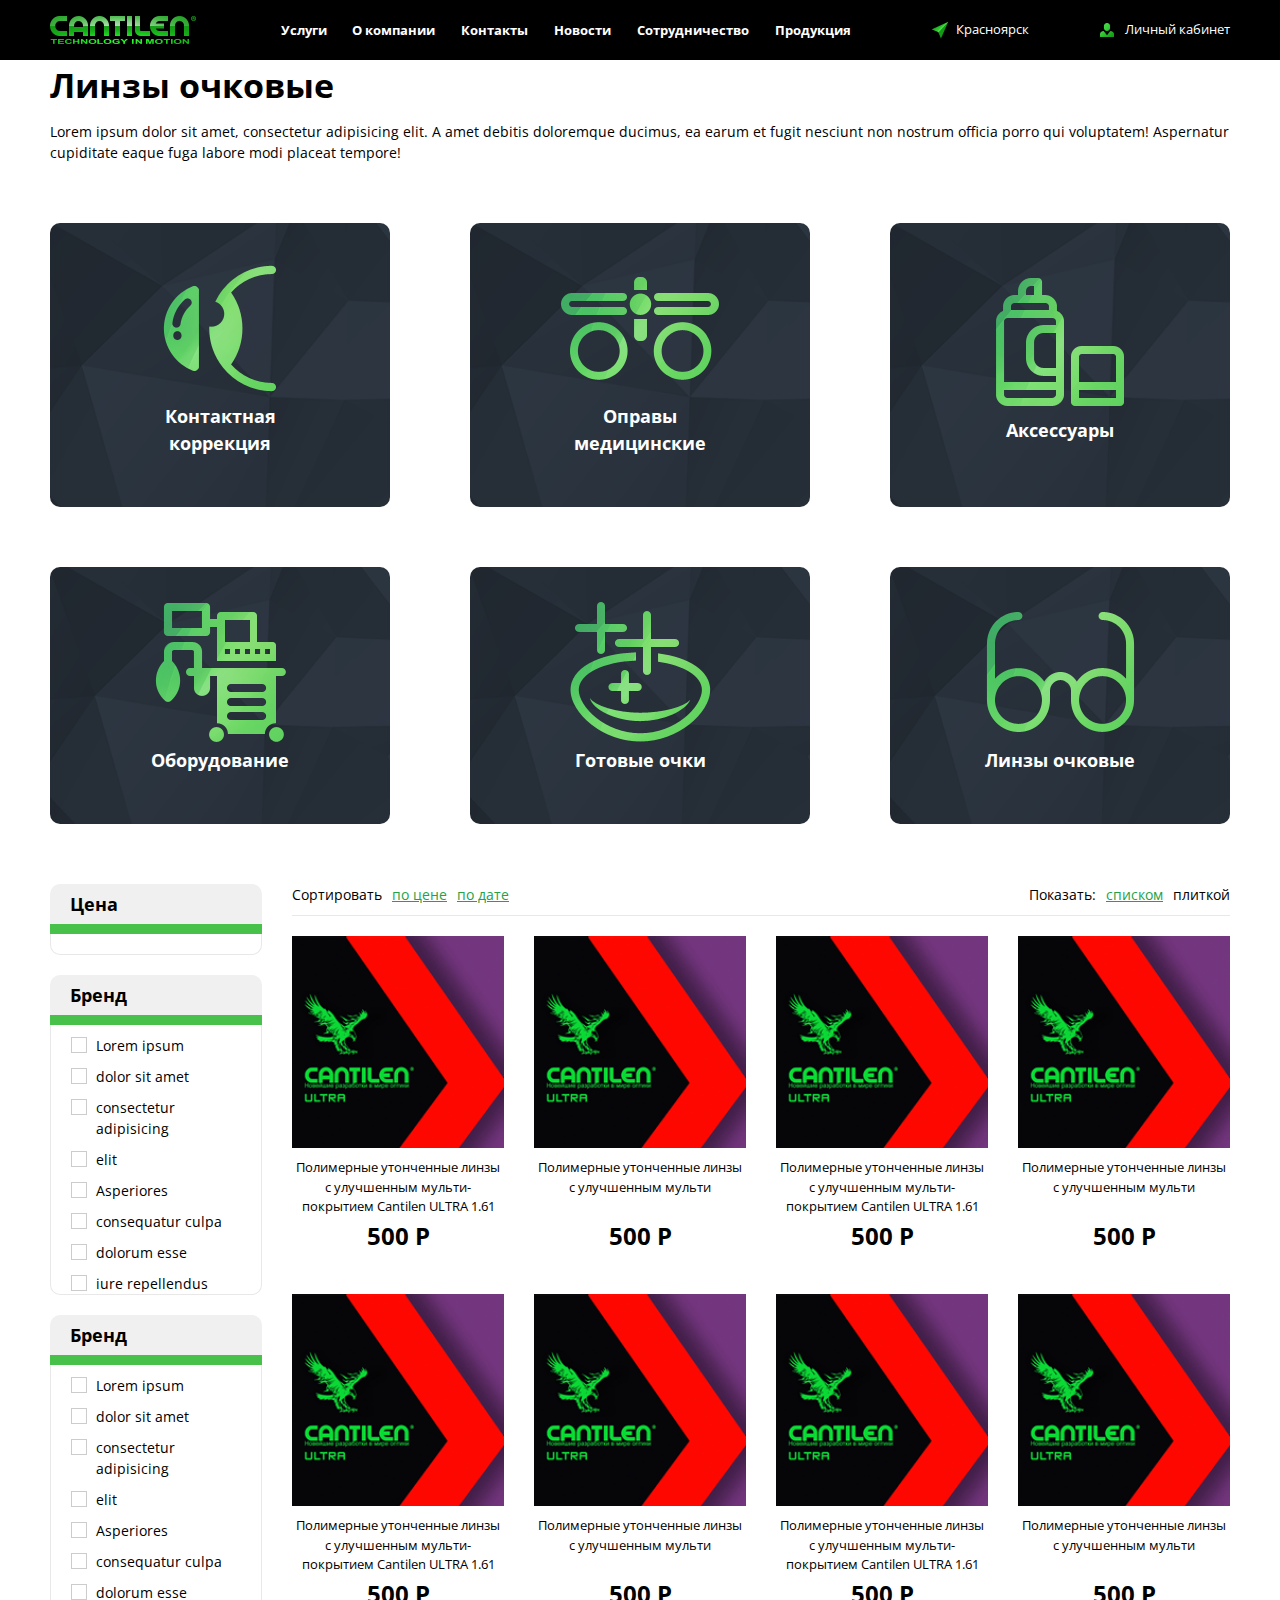
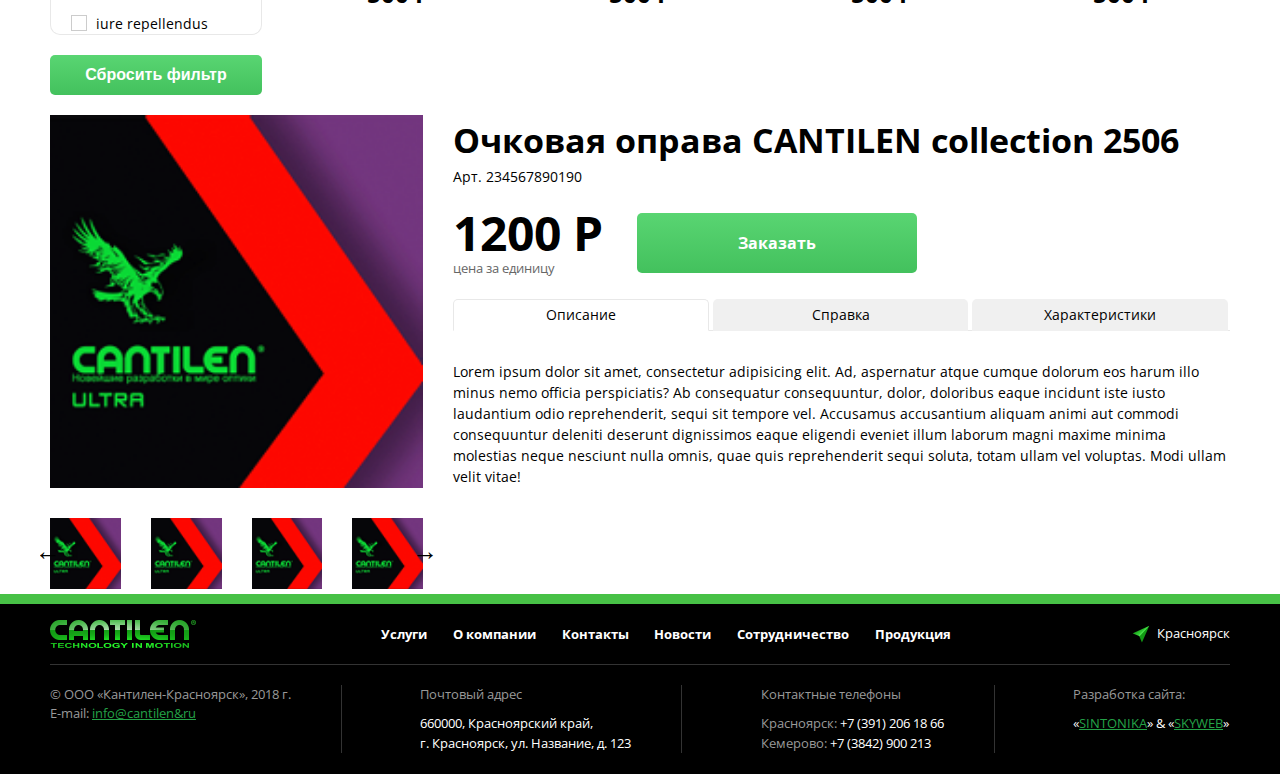
==== commit d0511cab: "деталка в процессе с плохим адаптивом 123" ====
--- a/catalog.html
+++ b/catalog.html
@@ -228,6 +228,7 @@
                 </div>
             </div>
         </div>
+
         <div class="cat grid _1-4 _mobile">
             <div class="grid__item">
                 <div class="cat__sidebar">
@@ -528,6 +529,127 @@
                                     <div class="prod__item-btn">
                                         <a href="#" class="btn">Заказать</a>
                                     </div>
+                                </div>
+                            </div>
+                        </div>
+                    </div>
+                </div>
+            </div>
+        </div>
+
+        <div class="d-cat grid _1-2 _mobile">
+            <div class="d-cat__unit grid__item">
+                <div class="d-cat__preview">
+                    <div class="d-cat__preview-img">
+                        <img src="img/c_img_1-1.png" alt="">
+                    </div>
+                    <div class="d-cat__preview-slider grid _4 _slider">
+                        <div class="grid__item">
+                            <img src="img/c_img_1.png" alt="">
+                        </div>
+                        <div class="grid__item">
+                            <img src="img/c_img_1.png" alt="">
+                        </div>
+                        <div class="grid__item">
+                            <img src="img/c_img_1.png" alt="">
+                        </div>
+                        <div class="grid__item">
+                            <img src="img/c_img_1.png" alt="">
+                        </div>
+                        <div class="grid__item">
+                            <img src="img/c_img_1.png" alt="">
+                        </div>
+                        <div class="grid__item">
+                            <img src="img/c_img_1.png" alt="">
+                        </div>
+                        <div class="grid__item">
+                            <img src="img/c_img_1.png" alt="">
+                        </div>
+                        <div class="grid__item">
+                            <img src="img/c_img_1.png" alt="">
+                        </div>
+                    </div>
+                </div>
+            </div>
+            <div class="d-cat__unit grid__item">
+                <div class="d-cat__head">
+                    <div class="d-cat__head-item">
+                        <div class="d-cat__head-item-title">
+                            <h2>
+                                Очковая оправа
+                                CANTILEN collection 2506
+                            </h2>
+                            <div class="d-cat__head-item-art">
+                                Арт. 234567890190
+                            </div>
+                        </div>
+                    </div>
+                    <div class="d-cat__head-item">
+                        <div class="d-cat__head-item-price">
+                            1200 P
+                            <span>цена за единицу</span>
+                        </div>
+                        <div class="d-cat__head-item-btn">
+                            <a href="#" class="btn _lg">Заказать</a>
+                        </div>
+                    </div>
+                </div>
+                <div class="d-cat__tabs">
+                    <div class="d-cat__tabs-head">
+                        <div class="d-cat__tabs-head-item _active">Описание</div>
+                        <div class="d-cat__tabs-head-item">Справка</div>
+                        <div class="d-cat__tabs-head-item">Характеристики</div>
+                    </div>
+                    <div class="d-cat__tabs-main">
+                        <div class="d-cat__tabs-main-text">
+                            <p>
+                                Lorem ipsum dolor sit amet, consectetur adipisicing elit. Ad, aspernatur atque cumque dolorum eos harum illo minus nemo officia perspiciatis? Ab consequatur consequuntur, dolor, doloribus eaque incidunt iste iusto laudantium odio reprehenderit, sequi sit tempore vel. Accusamus accusantium aliquam animi aut commodi consequuntur deleniti deserunt dignissimos eaque eligendi eveniet illum laborum magni maxime minima molestias neque nesciunt nulla omnis, quae quis reprehenderit sequi soluta, totam ullam vel voluptas. Modi ullam velit vitae!
+                            </p>
+                        </div>
+                        <div class="d-cat__tabs-main-faq faq">
+                            <div class="faq__item">
+                                <div class="faq__item-q">
+                                    Lorem ipsum dolor sit amet, consectetur adipisicing elit. Deserunt expedita facilis nihil saepe!
+                                </div>
+                                <div class="faq__item-a">
+                                    Lorem ipsum dolor sit amet, consectetur adipisicing elit. A alias consequatur explicabo facilis impedit laboriosam laborum magnam magni necessitatibus perspiciatis placeat reiciendis repudiandae, sed sequi, suscipit temporibus veniam vero! Id quod reiciendis sunt.
+                                </div>
+                            </div>
+                            <div class="faq__item">
+                                <div class="faq__item-q">
+                                    Lorem ipsum dolor sit amet.
+                                </div>
+                                <div class="faq__item-a">
+                                    Lorem ipsum dolor sit amet, consectetur adipisicing elit. A alias consequatur explicabo facilis impedit laboriosam laborum magnam magni necessitatibus perspiciatis placeat reiciendis repudiandae, sed sequi, suscipit temporibus veniam vero! Id quod reiciendis sunt.
+                                </div>
+                            </div>
+                        </div>
+                        <div class="d-cat__tabs-main-chars">
+                            <div class="chars">
+                                <div class="chars__unit">
+                                    <div class="chars__unit-item">тип</div>
+                                    <div class="chars__unit-item"></div>
+                                    <div class="chars__unit-item">торические</div>
+                                </div>
+                                <div class="chars__unit">
+                                    <div class="chars__unit-item">режим ношения</div>
+                                    <div class="chars__unit-item"></div>
+                                    <div class="chars__unit-item">пролонгипрованные</div>
+                                </div>
+                                <div class="chars__unit">
+                                    <div class="chars__unit-item">дизайн</div>
+                                    <div class="chars__unit-item"></div>
+                                    <div class="chars__unit-item">асоерический</div>
+                                </div>
+                                <div class="chars__unit">
+                                    <div class="chars__unit-item">дизайн</div>
+                                    <div class="chars__unit-item"></div>
+                                    <div class="chars__unit-item">91</div>
+                                </div>
+                                <div class="chars__unit">
+                                    <div class="chars__unit-item">дизайн</div>
+                                    <div class="chars__unit-item"></div>
+                                    <div class="chars__unit-item">1691</div>
                                 </div>
                             </div>
                         </div>
--- a/css/style.css
+++ b/css/style.css
@@ -38,8 +38,8 @@
     /*padding-top: 240px;*/
     padding-bottom: 180px;
     /*padding-bottom: 200px;*/
-    /*padding-left: 10px;*/
-    /*padding-right: 10px;*/
+    padding-left: 10px;
+    padding-right: 10px;
     margin: 0 auto;
     max-width: 1200px;
     min-height: 100vh;
@@ -742,10 +742,12 @@
     .subnav__link,
     .subnav__link:visited {
         position: relative;
-        padding: 40px 0 0;
+        padding: 40px 15px 0;
+        /*padding: 40px 0 0;*/
         /*padding: 40px 0 20px;*/
-        margin: 0 10px;
-        width: 105px;
+            /*margin: 0 10px;*/
+        max-width: 125px;
+        /*width: 105px;*/
         display: block;
         text-align: center;
         text-decoration: none;
@@ -755,6 +757,9 @@
     .subnav__link:hover {
         color: #ffffff;
         text-decoration: none;
+        }
+    .subnav__link._no-img {
+        padding: 0;
         }
         .subnav__link img {
             position: absolute;
@@ -1301,6 +1306,9 @@
 .prod {
 
     }
+    .prod * {
+        transition: all 0.2s ease;
+        }
 .prod._list {
 
     }
@@ -1404,6 +1412,202 @@
         }
         .s-sec__main > .check {
             display: block;
+            }
+
+/*Catalog detail*/
+
+.d-cat {
+
+    }
+    .d-cat__unit {
+
+        }
+        .d-cat__preview {
+
+            }
+            .d-cat__preview-img {
+                margin-bottom: 30px;
+                }
+                .d-cat__preview-img img {
+                    width: 100%;
+                    height: auto;
+                    display: block;
+                    }
+            .d-cat__preview-slider {
+
+                }
+                .d-cat__preview-slider img {
+                    width: 100%;
+                    height: auto;
+                    }
+                .d-cat__preview-slider._slider .control {
+                    top: 17%;
+                    }
+        .d-cat__head {
+
+            }
+            .d-cat__head-item {
+                margin: 0 0 20px;
+                }
+                .d-cat__head-item-title {
+
+                    }
+                    .d-cat__head-item-title > * {
+                        margin-bottom: 0;
+                        }
+                .d-cat__head-item-art {
+
+                    }
+                .d-cat__head-item-price {
+                    margin: -10px 30px 0 0;
+                    display: inline-block;
+                    vertical-align: middle;
+                    font-size: 48px;
+                    font-weight: bold;
+                    }
+                    .d-cat__head-item-price span {
+                        margin: -10px 0 0;
+                        display: block;
+                        font-size: 13px;
+                        font-weight: normal;
+                        color: #666666;
+                        }
+                .d-cat__head-item-btn {
+                    display: inline-block;
+                    vertical-align: middle;
+                    }
+        .d-cat__tabs {
+
+            }
+            .d-cat__tabs-head {
+                display: flex;
+                flex-flow: row nowrap;
+                border-bottom: 1px solid #e8e8e8;
+                }
+                .d-cat__tabs-head-item {
+                    margin: 0 2px -1px;
+                    padding: 0 10px;
+                    flex: 1 1 160px;
+                    border: 1px solid #f0f0f0;
+                    border-bottom: 1px solid transparent;
+                    border-radius: 5px 5px 0 0;
+                    line-height: 30px;
+                    white-space: nowrap;
+                    -ms-text-overflow: ellipsis;
+                    text-overflow: ellipsis;
+                    text-align: center;
+                    background: #f0f0f0;
+                    cursor: pointer;
+                    }
+                .d-cat__tabs-head-item:first-child {
+                    margin-left: 0;
+                    }
+                .d-cat__tabs-head-item._active {
+                    border: 1px solid #e8e8e8;
+                    border-bottom: 1px solid #fff;
+                    background: #ffffff;
+                    cursor: default;
+                    }
+            .d-cat__tabs-main {
+                padding: 30px 0;
+                }
+                .d-cat__tabs-main > *._hide {
+                    height: 0;
+                    overflow: hidden;
+                    }
+                .d-cat__tabs-main > *._show {
+                    height: auto;
+                    }
+                .d-cat__tabs-main-text {
+
+                    }
+                .d-cat__tabs-main-faq {
+
+                    }
+                .d-cat__tabs-main-chars {
+
+                    }
+
+/*Faq*/
+
+.faq {
+
+    }
+    .faq__item {
+        margin-bottom: 20px;
+        display: flex;
+        flex-flow: column nowrap;
+        align-items: flex-start;
+        }
+        .faq__item-a,
+        .faq__item-q {
+            padding: 10px 20px;
+            width: 80%;
+            border-radius: 10px;
+            }
+        .faq__item-q {
+            margin-bottom: 10px;
+            background: #f0f0f0;
+            font-weight: bold;
+            }
+        .faq__item-a {
+            position: relative;
+            border: 1px solid #e8e8e8;
+            align-self: flex-end;
+            }
+        .faq__item-a:before,
+        .faq__item-a:after {
+            position: absolute;
+            bottom: 100%;
+            display: block;
+            content: '';
+            }
+        .faq__item-a:before {
+            left: 35px;
+            width: 0;
+            height: 0;
+            border-style: solid;
+            border-width: 0 11px 11px 11px;
+            border-color: transparent transparent #e8e8e8 transparent;
+            }
+        .faq__item-a:after {
+            left: 36px;
+            width: 0;
+            height: 0;
+            border-style: solid;
+            border-width: 0 10px 10px 10px;
+            border-color: transparent transparent #ffffff transparent;
+            }
+
+/*Characteristics*/
+
+.chars {
+    display: flex;
+    flex-flow: column nowrap;
+    align-items: stretch;
+    }
+    .chars__unit {
+        margin-bottom: 20px;
+        display: flex;
+        flex-flow: row nowrap;
+        justify-content: stretch;
+        }
+        .chars__unit-item {
+            flex-grow: 1;
+            flex-shrink: 1;
+            border-bottom: 1px dotted #e8e8e8;
+            line-height: 0.9;
+            text-transform: capitalize;
+            }
+        .chars__unit-item:first-child {
+            padding-right: 10px;
+            flex-grow: 0;
+            border-color: transparent;
+            }
+        .chars__unit-item:last-child {
+            padding-left: 10px;
+            flex-grow: 0;
+            border-color: transparent;
             }
 
 /*Footer*/
@@ -1479,8 +1683,9 @@
     body {
         font-size: 12px;
         }
+    .wrapper,
     .wrapper._main {
-        padding-bottom: 300px;
+        padding-bottom: 330px;
         }
     .m-overlay__item._nav {
         /*display: none;*/
@@ -1519,6 +1724,7 @@
         text-align: left;
         justify-content: flex-start;
         }
+
         .serv__item-img {
             min-height: 0;
             /*height: 100%;*/
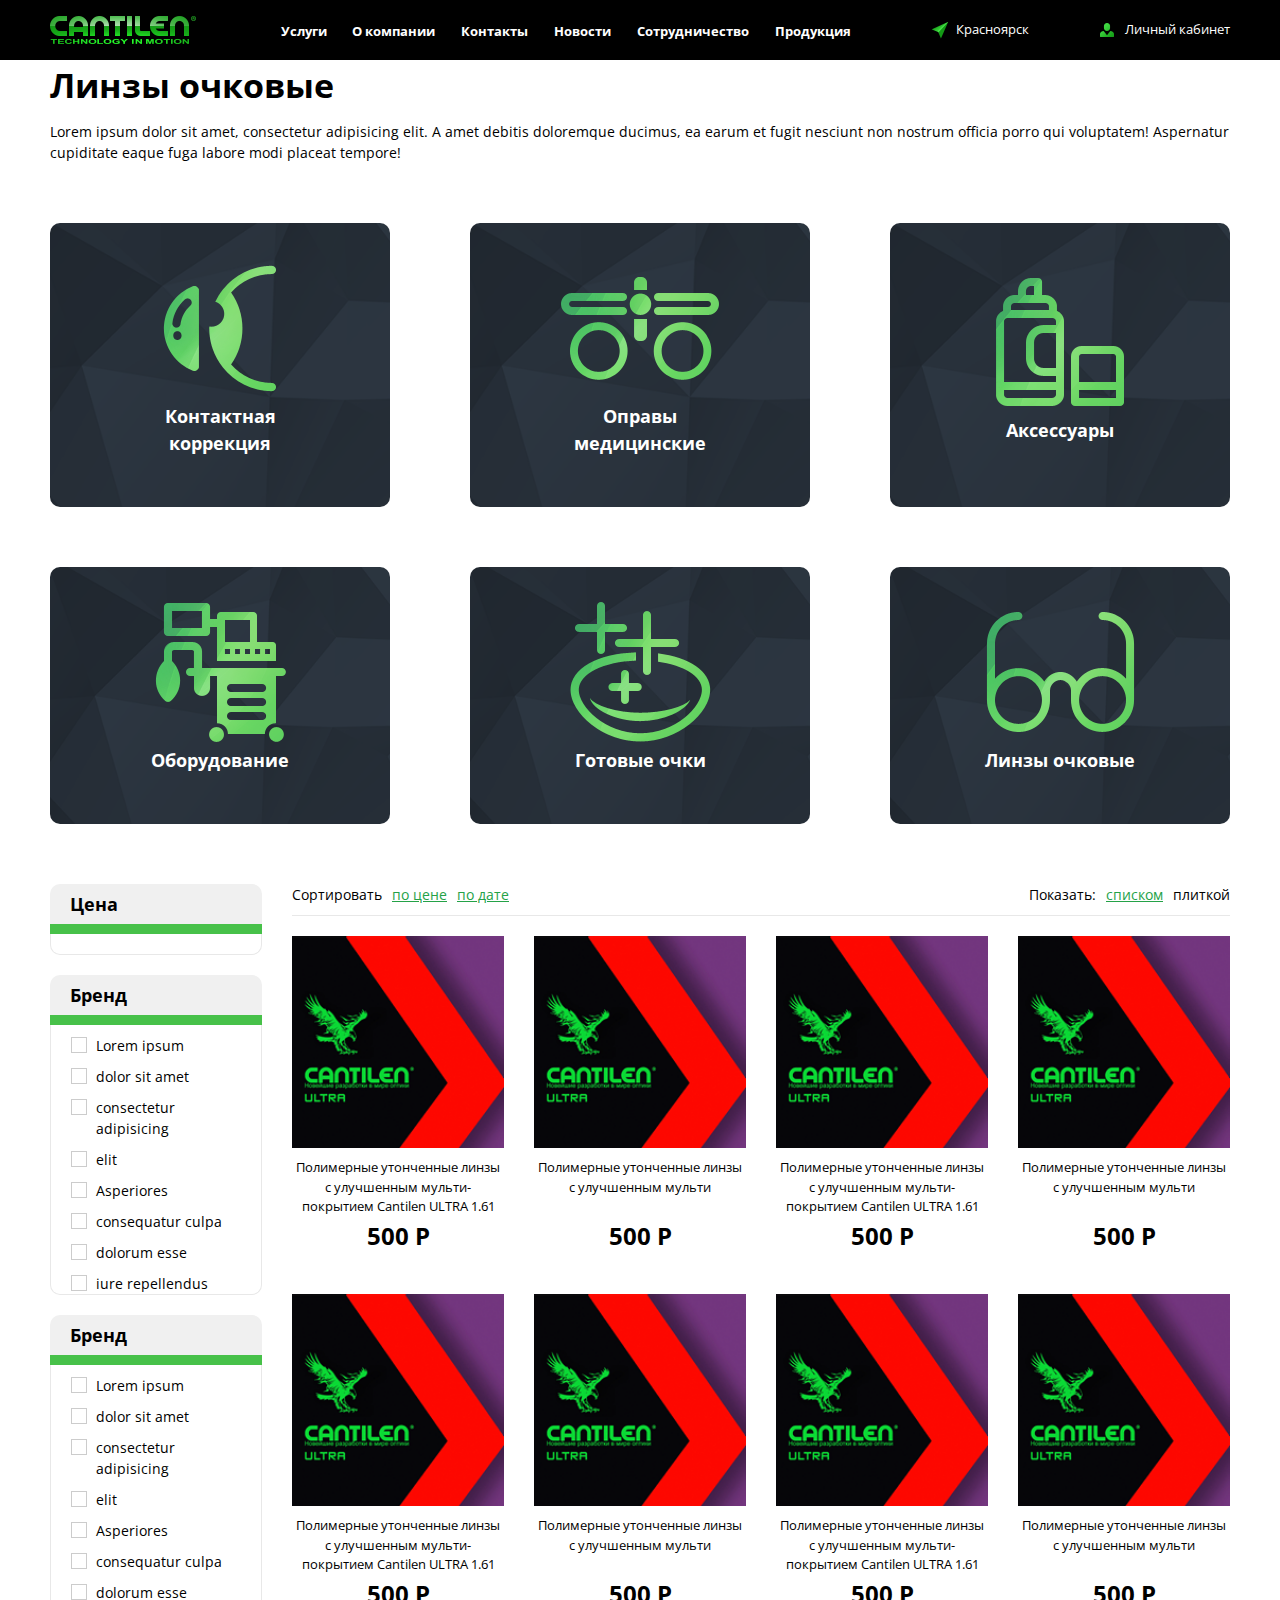
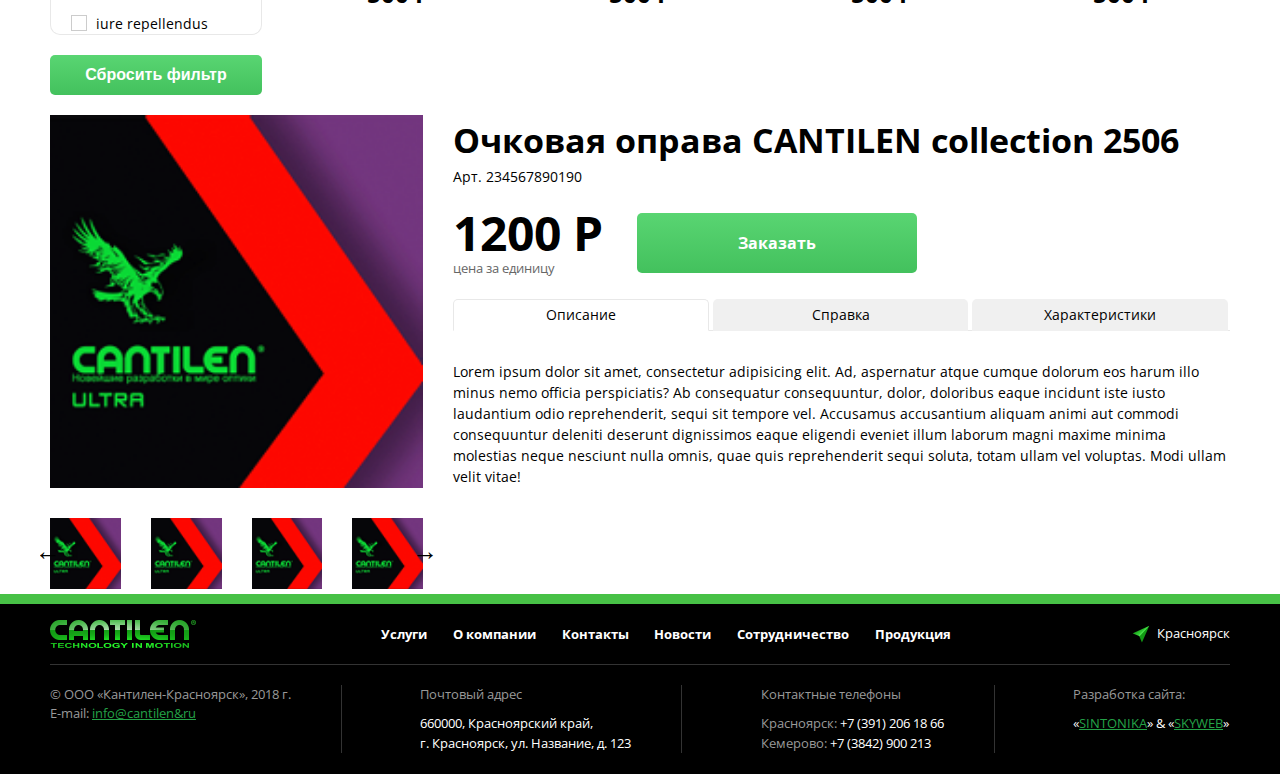
==== commit fe72a0b0: "фиксы главной + менюшки адаптив" ====
--- a/catalog.html
+++ b/catalog.html
@@ -540,6 +540,10 @@
         <div class="d-cat grid _1-2 _mobile">
             <div class="d-cat__unit grid__item">
                 <div class="d-cat__preview">
+                    <h2 class="d-cat__preview-title">
+                        Очковая оправа
+                        CANTILEN collection 2506
+                    </h2>
                     <div class="d-cat__preview-img">
                         <img src="img/c_img_1-1.png" alt="">
                     </div>
--- a/css/style.css
+++ b/css/style.css
@@ -46,6 +46,7 @@
     overflow-x: hidden;
     }
 .wrapper._main {
+    padding: 0;
     max-width: 100%;
     }
 
@@ -632,16 +633,20 @@
     .m-nav__link:visited {
         position: relative;
         padding: 0 10px;
-        display: block;
+        /*display: block;*/
+        display: inline-block;
+        vertical-align: middle;
         font-size: 13px;
         font-weight: bold;
-        line-height: 60px;
+        line-height: 20px;
+        /*line-height: 60px;*/
         text-decoration: none;
         color: #ffffff;
         }
     .m-nav__item,
     .m-nav__item:visited {
         position: relative;
+        line-height: 60px;
         }
     .m-nav__item._sub:before {
         position: absolute;
@@ -651,7 +656,8 @@
         height: 0;
         border-style: solid;
         border-width: 0 14px 13px 14px;
-        border-color: transparent transparent #4dc974 transparent;
+        border-color: transparent transparent #4fc05f transparent;
+        /*border-color: transparent transparent #4dc974 transparent;*/
         content: '';
         display: block;
         /*display: none;*/
@@ -677,7 +683,10 @@
     width: 100%;
     /*display: flex;*/
     /*justify-content: center;*/
-    background: #4dc974;
+    /*background: #4dc974;*/
+    background: url("../img/bg_subnav.png") top center no-repeat;
+    -webkit-background-size: cover;
+    background-size: cover;
     /*display: none;*/
     opacity: 0;
     overflow: hidden;
@@ -747,10 +756,12 @@
         /*padding: 40px 0 20px;*/
             /*margin: 0 10px;*/
         max-width: 125px;
+        min-width: 90px;
         /*width: 105px;*/
         display: block;
         text-align: center;
         text-decoration: none;
+        line-height: initial;
         color: #ffffff;
         }
     .subnav__link:visited:hover,
@@ -780,7 +791,10 @@
     flex-flow: row wrap;
     justify-content: flex-start;
     align-items: stretch;
-    background: #4dc974;
+    /*background: #4dc974;*/
+    background: url("../img/bg_subnav.png") top center no-repeat;
+    -webkit-background-size: cover;
+    background-size: cover;
     }
     .mob-subnav__item {
         /*padding: 15px;*/
@@ -827,11 +841,14 @@
 /*Search*/
 
 .search {
+    height: 100%;
     }
     .search__inner {
         /*padding: 20px 0;*/
+        height: 100%;
         display: flex;
         flex-flow: row nowrap;
+        line-height: initial;
         }
     .subnav-overlay__inner._active .search__inner {
         margin: 0 auto;
@@ -924,6 +941,11 @@
 
 /*Services*/
 
+.serv-overlay {
+    background: url("../img/bg_light.png") top center no-repeat;
+    -webkit-background-size: cover;
+    background-size: cover;
+    }
 .serv {
     margin: 0 -40px;
     padding-top: 40px;
@@ -1425,6 +1447,9 @@
         .d-cat__preview {
 
             }
+            .d-cat__preview-title {
+                display: none;
+                }
             .d-cat__preview-img {
                 margin-bottom: 30px;
                 }
@@ -1677,27 +1702,16 @@
     }
 
 @media (max-width: 959px) {
-
-    }
-@media (max-width: 639px) {
-    body {
+    .logo {
+        min-width: 85px;
+        -webkit-background-size: contain;
+        background-size: contain;
+        }
+    .m-nav__link,
+    .m-nav__link:visited {
+        padding: 0 7px;
         font-size: 12px;
-        }
-    .wrapper,
-    .wrapper._main {
-        padding-bottom: 330px;
-        }
-    .m-overlay__item._nav {
-        /*display: none;*/
-        }
-    .m-overlay__item._burger {
-        display: block;
-        }
-    .m-nav {
-        display: none;
-        }
-    .mob-subnav {
-        display: flex;
+        white-space: nowrap;
         }
     .location,
     .location:visited,
@@ -1713,6 +1727,68 @@
         -webkit-filter: grayscale(100%);
         filter: grayscale(100%);
         }
+    .subnav__link,
+    .subnav__link:visited {
+        padding-left: 5px;
+        padding-right: 5px;
+        min-width: 50px;
+        font-size: 13px;
+        }
+    .subnav-overlay__item {
+        padding: 0;
+        }
+    .subnav-overlay__inner._active .search__inner {
+        /*justify-content: flex-start;*/
+        }
+    .search__btn,
+    .search__btn:visited {
+        width: auto;
+        font-size: 13px;
+        }
+    .search__input {
+        width: calc(100% - 110px);
+        /*width: auto;*/
+        }
+    }
+@media (max-width: 639px) {
+    body {
+        font-size: 12px;
+        }
+    .wrapper,
+    .wrapper._main {
+        padding-left: 10px;
+        padding-right: 10px;
+        padding-bottom: 330px;
+        }
+    .logo {
+        min-width: 150px;
+        }
+    .m-overlay__item._nav {
+        /*display: none;*/
+        }
+    .m-overlay__item._burger {
+        display: block;
+        }
+    .m-nav {
+        display: none;
+        }
+    .mob-subnav {
+        display: flex;
+        }
+    .location,
+    .location:visited,
+    .burger,
+    .burger:visited,
+    .login,
+    .login:visited {
+        font-size: 0;
+        }
+    .location:hover,
+    .burger:hover,
+    .login:hover {
+        -webkit-filter: grayscale(100%);
+        filter: grayscale(100%);
+        }
     .serv > .grid__item {
         /*padding-top: 0;*/
         padding-bottom: 20px;
@@ -1724,7 +1800,6 @@
         text-align: left;
         justify-content: flex-start;
         }
-
         .serv__item-img {
             min-height: 0;
             /*height: 100%;*/
@@ -1784,6 +1859,15 @@
         flex: 1 1 160px;
         text-align: left;
         }
+    .cat__main-head-name {
+        display: none;
+        }
+    .d-cat__preview-title {
+        display: block;
+        }
+    .d-cat__head-item-title {
+        display: none;
+        }
     .footer__inner-unit {
         flex-flow: column nowrap;
         }
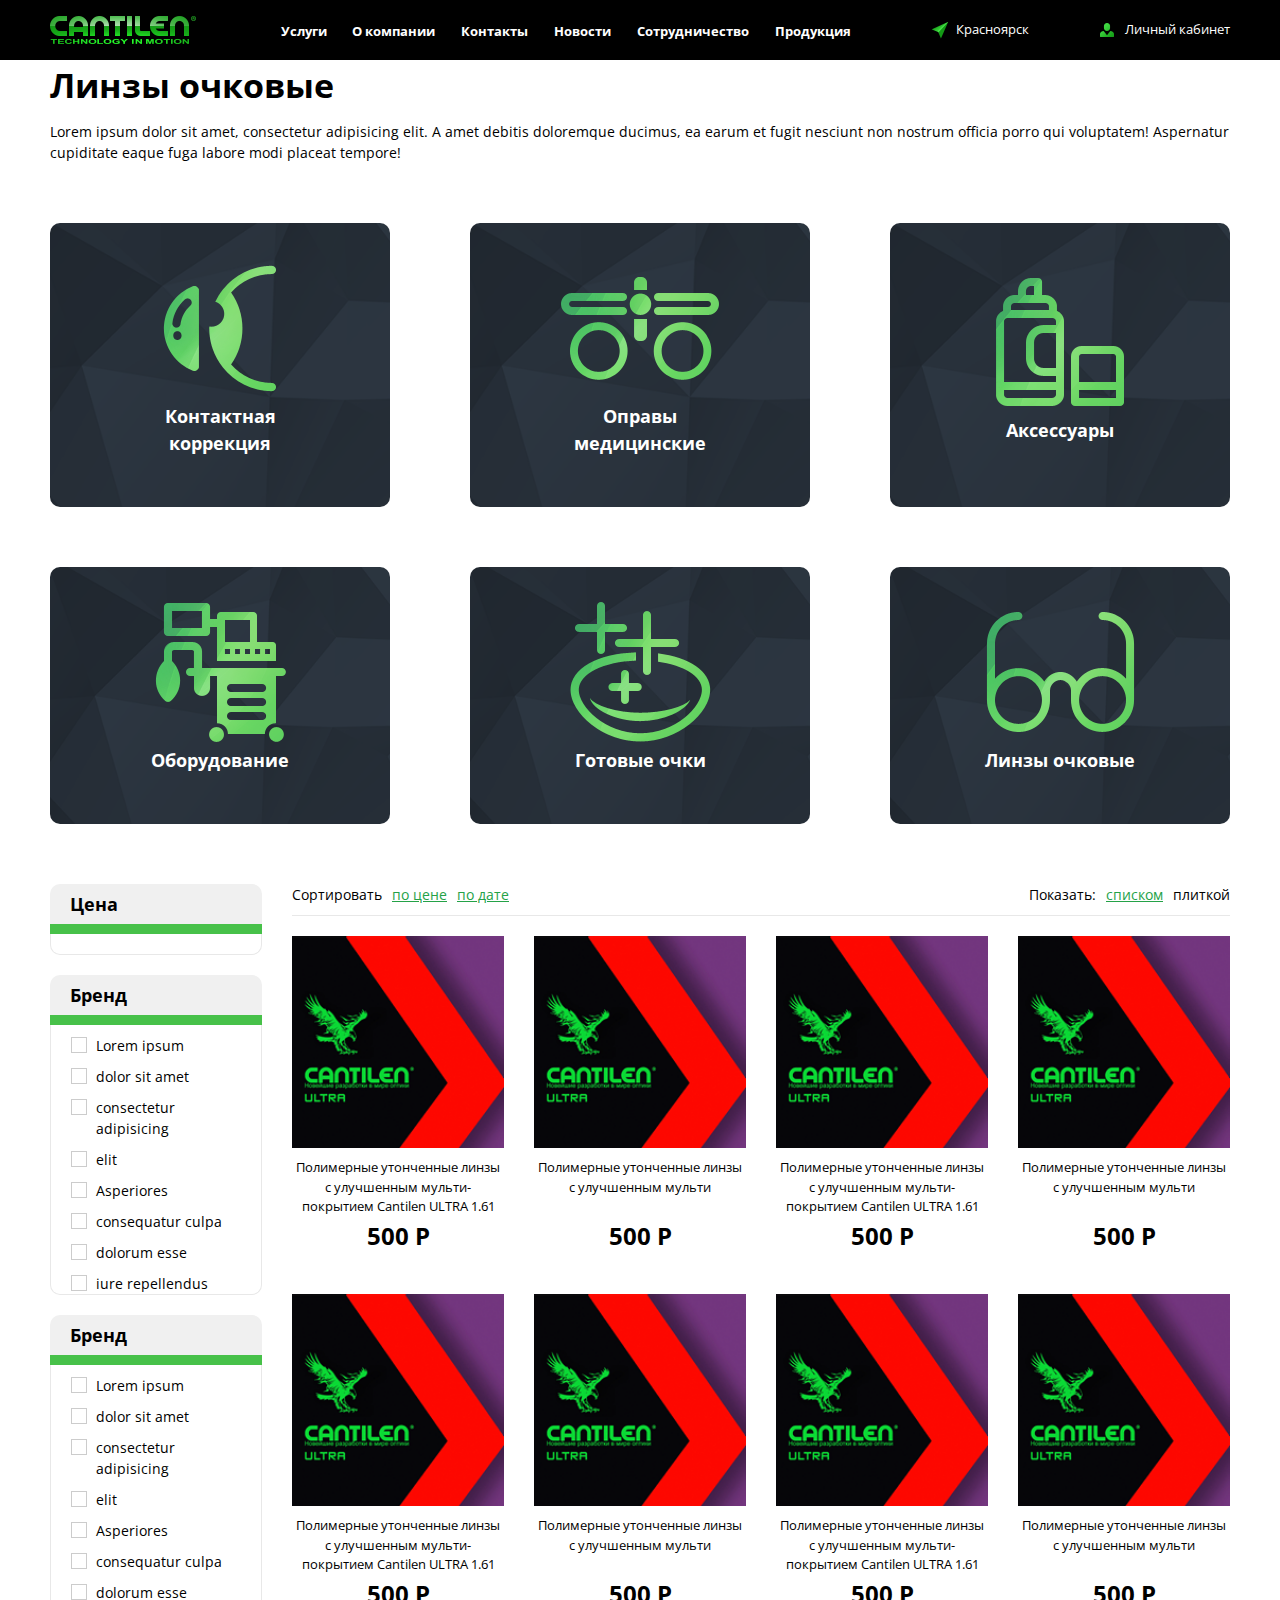
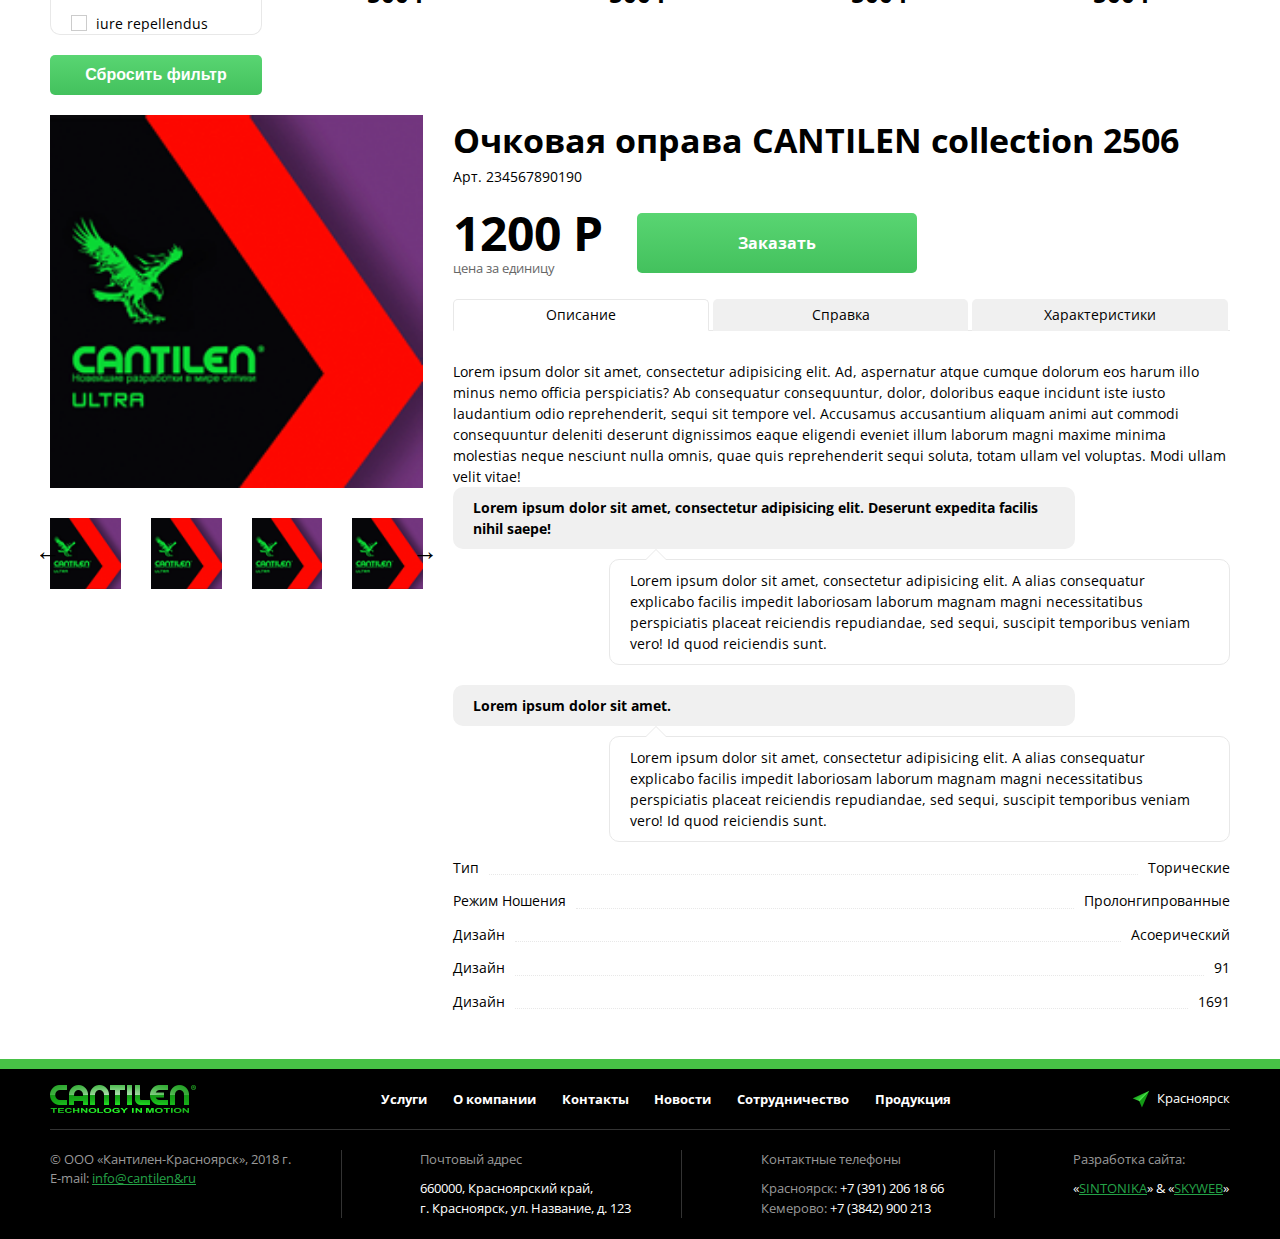
==== commit fefe226c: "мелкие фиксы" ====
--- a/catalog.html
+++ b/catalog.html
@@ -162,15 +162,15 @@
         </div>
         <div class="serv _cat grid _3 _mobile">
             <div class="grid__item">
-                <div class="serv__item">
+                <a href="#" class="serv__item">
                     <div class="serv__item-img">
                         <img src="img/icons/b_icon_4.png" alt="">
                     </div>
                     <div class="serv__item-title">
                         Контактная коррекция
                     </div>
-                    <a href="#" class="serv__item-link">&darr;</a>
-                </div>
+                    <span class="serv__item-link">&darr;</span>
+                </a>
             </div>
             <div class="grid__item">
                 <div class="serv__item">
--- a/css/style.css
+++ b/css/style.css
@@ -46,7 +46,8 @@
     overflow-x: hidden;
     }
 .wrapper._main {
-    padding: 0;
+    padding-left: 0;
+    padding-right: 0;
     max-width: 100%;
     }
 
@@ -61,7 +62,7 @@
 a {
     text-decoration: underline;
     color: #24a247;
-    transition: all 0.2s ease;
+    transition: all 0.3s ease;
     }
 a:visited {
     color: #226f46;
@@ -96,6 +97,7 @@
 .btn:visited:hover,
 .btn:focus,
 .btn:visited:focus {
+    text-decoration: none;
     color: #ffffff;
     background: #43c15d;
     }
@@ -153,7 +155,7 @@
         width: 10px;
         background: #43c15d;
         opacity: 0;
-        transition: all 0.2s ease;
+        transition: all 0.3s ease;
         }
     .radio input[type="radio"]:checked ~ .radio__label:after {
         opacity: 1;
@@ -195,7 +197,7 @@
         width: 10px;
         background: #43c15d;
         opacity: 0;
-        transition: all 0.2s ease;
+        transition: all 0.3s ease;
         }
     .check input[type="checkbox"]:checked ~ .check__label:after {
         opacity: 1;
@@ -213,7 +215,7 @@
     font-family: "Open Sans";
     font-size: 14px;
     color: #000;
-    transition: all 0.2s ease;
+    transition: all 0.3s ease;
     }
 .c-input::placeholder {
     font-family: "Open Sans";
@@ -249,7 +251,7 @@
     font-size: 14px;
     background: #f7f7f7;
     color: #000;
-    transition: all 0.2s ease;
+    transition: all 0.3s ease;
     }
 .c-text::placeholder,
 .c-text:-moz-placeholder,
@@ -283,18 +285,23 @@
     display: inline-block;
     border: 1px solid #ccc;
     border-radius: 5px;
-    background: #f7f7f7;
     font-family: "Open Sans";
     font-size: 14px;
     color: #000;
-    transition: all 0.2s ease;
-    }
+    transition: all 0.3s ease;
+    -webkit-appearance: none;
+    -moz-appearance: none;
+    -ms-appearance: none;
+    appearance: none;
+    background: #f7f7f7 url(../img/icons/s_bg_1.png) calc(100% - 10px) center no-repeat;
+    }
+.c-select._active,
 .c-select:focus {
     border-color: transparent;
     border-radius: 5px;
-    background: #fff;
     box-shadow: none;
     outline: none;
+    background: #f7f7f7 url(../img/icons/s_bg_2.png) calc(100% - 10px) center no-repeat;
     }
     .c-select > option {
         padding: 0 15px;
@@ -330,7 +337,7 @@
         background: #f0f0f0;
         color: #666666;
         /*opacity: 0;*/
-        transition: all 0.2s ease 0.1s;
+        transition: all 0.3s ease 0.1s;
         }
     .hint__popup:after {
         position: absolute;
@@ -455,6 +462,14 @@
                 display: block;
                 font-weight: bold;
                 }
+    .main blockquote {
+        margin-bottom: 20px;
+        padding-left: 60px;
+        font-size: 22px;
+        font-style: italic;
+        color: #24a247;
+        }
+
 h1, h2, h3, h4, h5, h6 {
     margin: 0 0 10px;
     font-weight: bold;
@@ -662,7 +677,7 @@
         display: block;
         /*display: none;*/
         opacity: 0;
-        transition: opacity 0.2s ease;
+        transition: opacity 0.3s ease;
         }
     .m-nav__item._sub:hover:before,
     .m-nav__item._active:before {
@@ -690,7 +705,7 @@
     /*display: none;*/
     opacity: 0;
     overflow: hidden;
-    transition: opacity 0.2s ease;
+    transition: opacity 0.3s ease;
     }
 .m-nav__item._active .subnav-overlay,
 .m-nav__item:hover .subnav-overlay {
@@ -956,7 +971,10 @@
     .serv > .grid__item {
         padding: 0 40px 60px;
         }
-    .serv__item {
+    .serv__item,
+    a.serv__item,
+    .serv__item:hover,
+    a.serv__item:hover {
         position: relative;
         padding: 35px;
         height: 100%;
@@ -966,6 +984,7 @@
         align-items: center;
         border-radius: 10px;
         text-align: center;
+        text-decoration: none;
         color: #ffffff;
         background: url("../img/bg_dark.png") center no-repeat;
         -webkit-background-size: cover;
@@ -1329,7 +1348,7 @@
 
     }
     .prod * {
-        transition: all 0.2s ease;
+        transition: all 0.3s ease;
         }
 .prod._list {
 
@@ -1412,7 +1431,7 @@
 /*Catalog sidebar*/
 
 .s-sec {
-
+    margin-bottom: 20px;
     }
     .s-sec__title {
         padding: 0 20px;
@@ -1424,7 +1443,8 @@
         background: #f0f0f0;
         }
     .s-sec__main {
-        margin: 0 0 20px;
+        margin: 0;
+        /*margin: 0 0 20px;*/
         padding: 10px 20px;
         max-height: 270px;
         border: 1px solid #e8e8e8;
@@ -1435,6 +1455,7 @@
         .s-sec__main > .check {
             display: block;
             }
+        
 
 /*Catalog detail*/
 
@@ -1635,6 +1656,157 @@
             border-color: transparent;
             }
 
+/*News*/
+
+.news {
+
+    }
+    .news > .grid__item {
+        display: flex;
+        flex-flow: row nowrap;
+        align-items: stretch;
+        }
+    .news__item {
+        position: relative;
+        padding-bottom: 60px;
+        margin-bottom: 30px;
+        /*height: 100%;*/
+        display: flex;
+        flex-flow: column nowrap;
+        justify-content: flex-start;
+        background: #f0f0f0;
+        }
+        .news__item-img {
+            overflow: hidden;
+            display: block;
+            }
+            .news__item-img img {
+                width: 100%;
+                height: auto;
+                display: block;
+                transition: all 0.3s ease;
+                }
+            .news__item-img:hover img {
+                -webkit-transform: scale(1.1, 1.1);
+                -moz-transform: scale(1.1, 1.1);
+                -ms-transform: scale(1.1, 1.1);
+                -o-transform: scale(1.1, 1.1);
+                transform: scale(1.1, 1.1);
+                }
+        .news__item-title {
+            padding: 10px 20px;
+            border-top: 10px solid #47c149;
+            }
+        .news__item-desc {
+            padding: 0 20px;
+            color: #666;
+            }
+        .news__item-date {
+            position: absolute;
+            bottom: 0;
+            left: 0;
+            padding: 20px;
+            font-size: 12px;
+            color: #666;
+            }
+
+/*News detail*/
+
+.d-news {
+
+    }
+    .d-news__title {
+        margin-bottom: 30px;
+        border-bottom: 1px solid #e8e8e8;
+        }
+        .d-news__title-date {
+            margin: 20px 0 10px;
+            display: block;
+            font-size: 12px;
+            font-weight: normal;
+            }
+    .d-news .main img {
+        margin: 0 15px 15px 0;
+        float: left;
+        }
+    .d-news__others {
+        margin: 30px 0;
+        }
+        .d-news__others-title {
+            margin: 30px 0;
+            }
+
+/*Contacts*/
+
+.contacts {
+    position: relative;
+    padding-top: 20px;
+    }
+    .contacts__title {
+        margin: 0 auto 60px;
+        max-width: 1200px;
+        }
+    .contacts__map {
+        /*margin: 0 -10px;*/
+        }
+        .contacts__map iframe {
+            width: 100%;
+            }
+    .contacts__info {
+        position: absolute;
+        z-index: 5;
+        bottom: 0;
+        margin: 0;
+        padding: 40px 0 20px;
+        min-width: 100vw;
+        /*width: 100%;*/
+        background: rgba(61, 191, 115, 0.8); /* Old browsers */
+        background: -moz-linear-gradient(left, rgba(72, 193, 70, 1) 0%, rgba(61, 191, 115, 1) 100%); /* FF3.6-15 */
+        background: -webkit-linear-gradient(left, rgba(72, 193, 70, 1), rgba(61, 191, 115, 1) 100%); /* Chrome10-25,Safari5.1-6 */
+        background: linear-gradient(to right, rgba(72, 193, 70, 1), rgba(61, 191, 115, 1) 100%); /* W3C, IE10+, FF16+, Chrome26+, Opera12+, Safari7+ */
+        /*background: -moz-linear-gradient(left, rgba(72, 193, 70, 0.8) 0%, rgba(61, 191, 115, 0.8) 100%); !* FF3.6-15 *!*/
+        /*background: -webkit-linear-gradient(left, rgba(72, 193, 70, 0.8), rgba(61, 191, 115, 0.8) 100%); !* Chrome10-25,Safari5.1-6 *!*/
+        /*background: linear-gradient(to right, rgba(72, 193, 70, 0.8), rgba(61, 191, 115, 0.8) 100%); !* W3C, IE10+, FF16+, Chrome26+, Opera12+, Safari7+ *!*/
+        }
+        .contacts__info-inner {
+            margin: 0 auto;
+            max-width: 1200px;
+            }
+        .contacts__info-unit {
+            /*padding: 20px 0 0;*/
+            display: flex;
+            flex-flow: row wrap;
+            justify-content: space-between;
+            }
+        .contacts__info-unit:last-child {
+            justify-content: flex-end;
+            }
+        .contacts__info-item {
+            padding: 0 0 20px 40px;
+            background: top left no-repeat;
+            }
+        .contacts__info-item:first-child {
+            background-image: url(../img/icons/marker_white.png);
+            }
+        .contacts__info-item:last-child {
+            background-image: url(../img/icons/phone_white.png);
+            }
+            .contacts__info-item-btn {
+                padding: 0 15px;
+                border: 1px solid #fff;
+                border-radius: 5px;
+                font-size: 13px;
+                text-decoration: none;
+                line-height: 40px;
+                color: #ffffff;
+                }
+            .contacts__info-item-btn:hover {
+                border: 1px solid #fff;
+                text-decoration: none;
+                color: #000000;
+                background: #ffffff;
+                }
+
 /*Footer*/
 
 .footer {
@@ -1868,6 +2040,13 @@
     .d-cat__head-item-title {
         display: none;
         }
+    .contacts__map {
+        margin: 0 -10px;
+        }
+    .contacts__info {
+        padding: 20px 10px;
+        margin: 0 -10px;
+        }
     .footer__inner-unit {
         flex-flow: column nowrap;
         }
